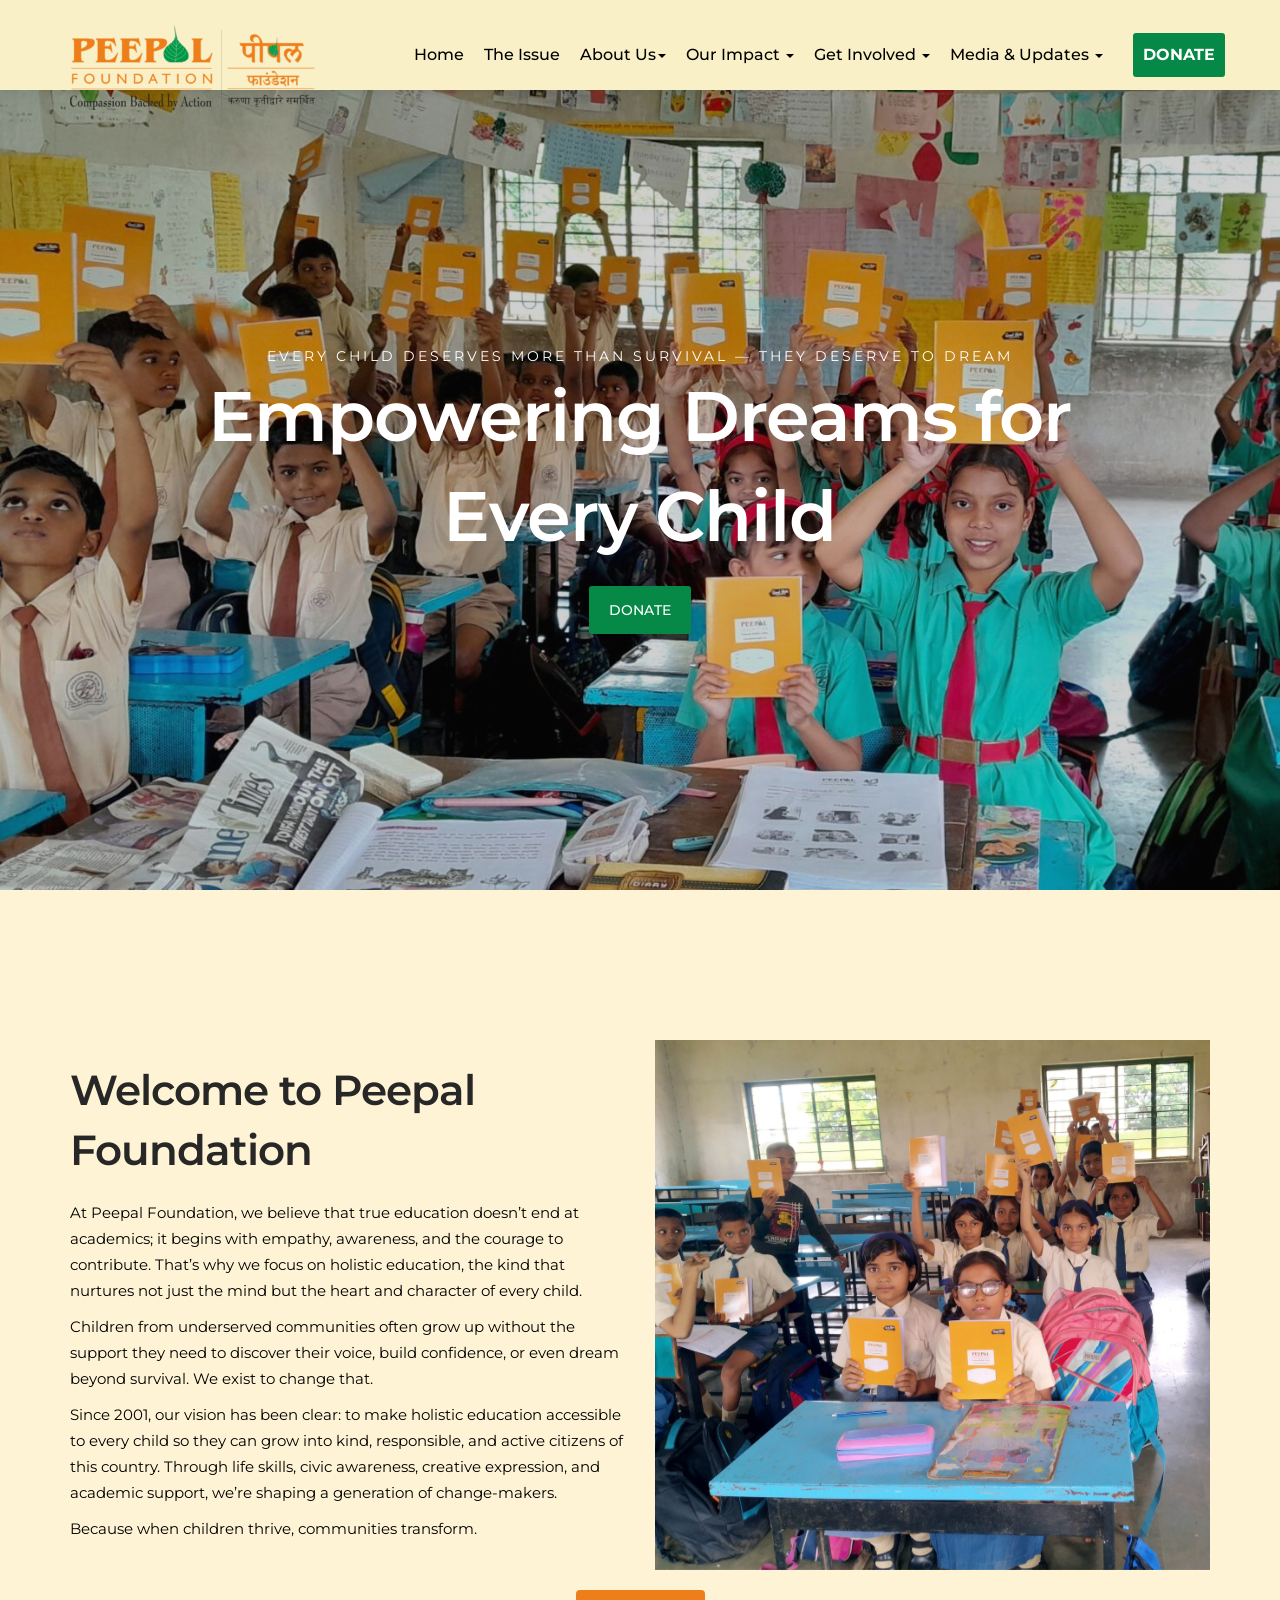
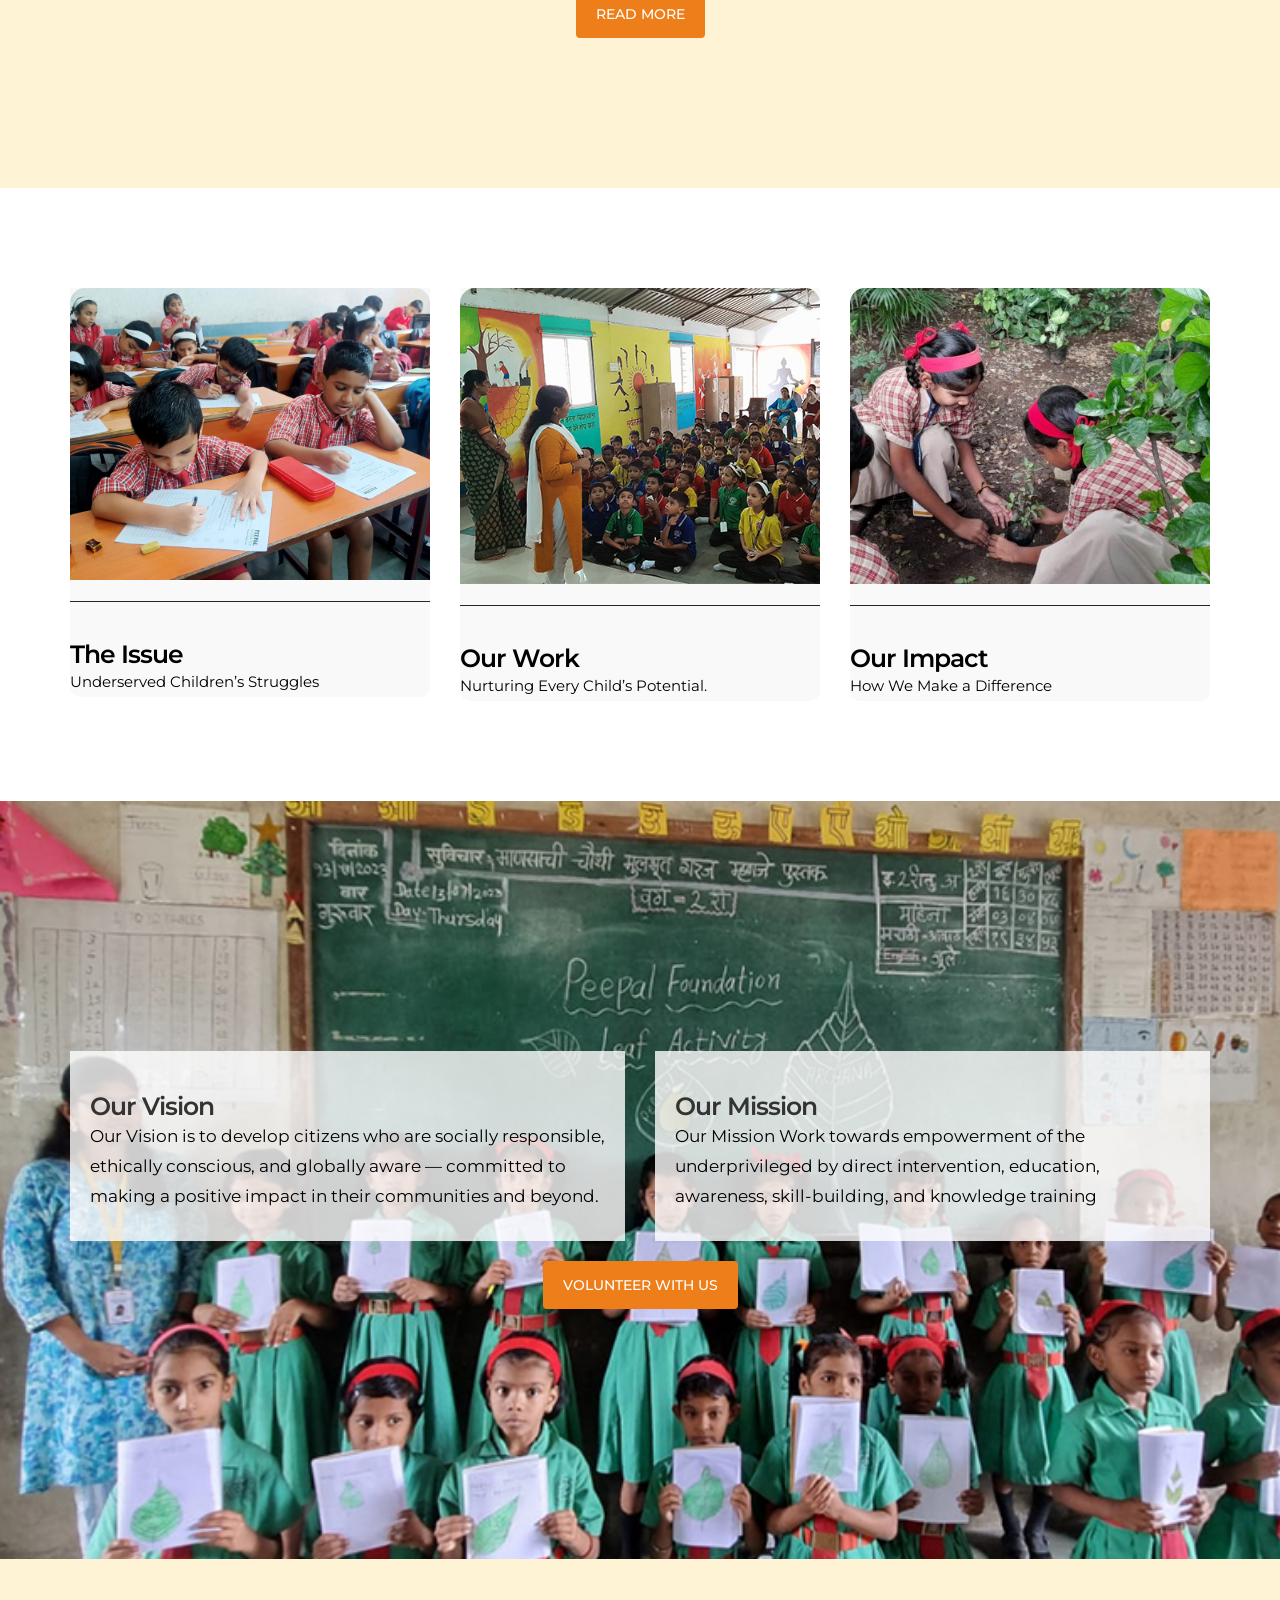
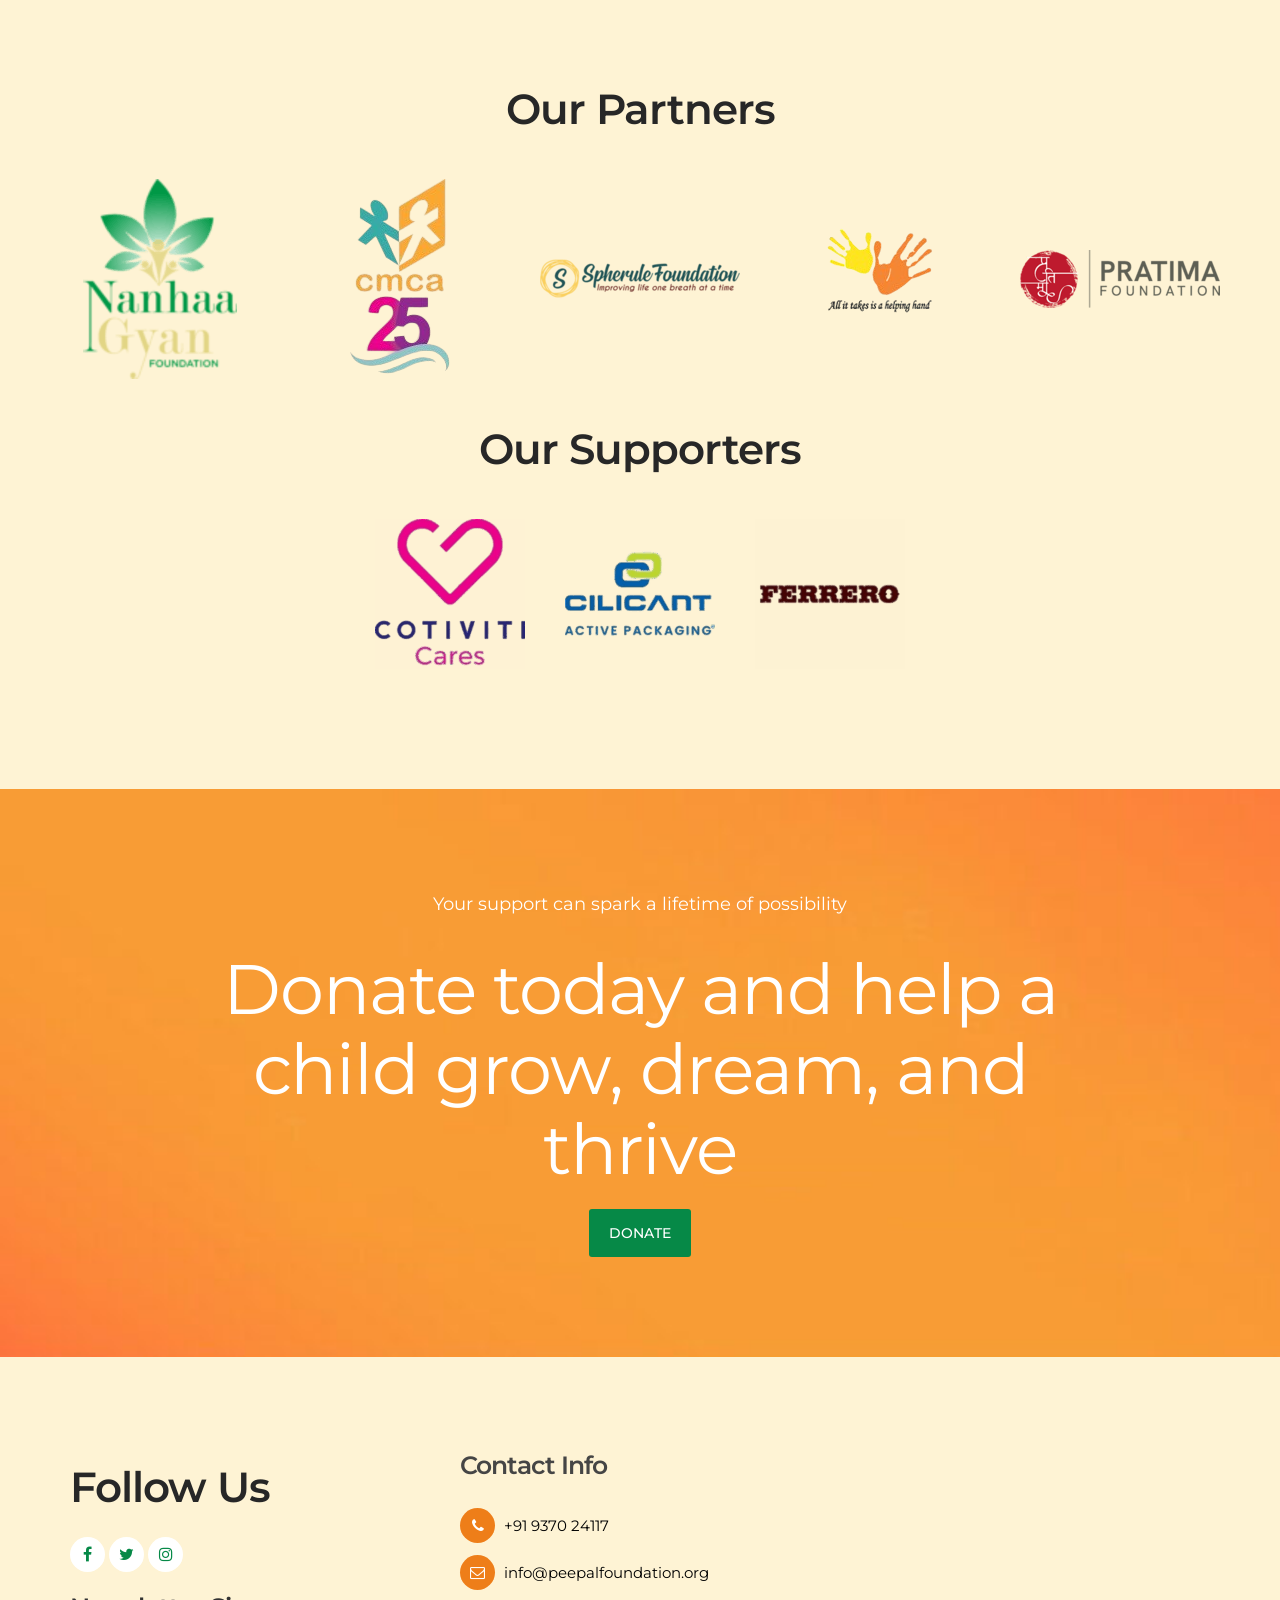
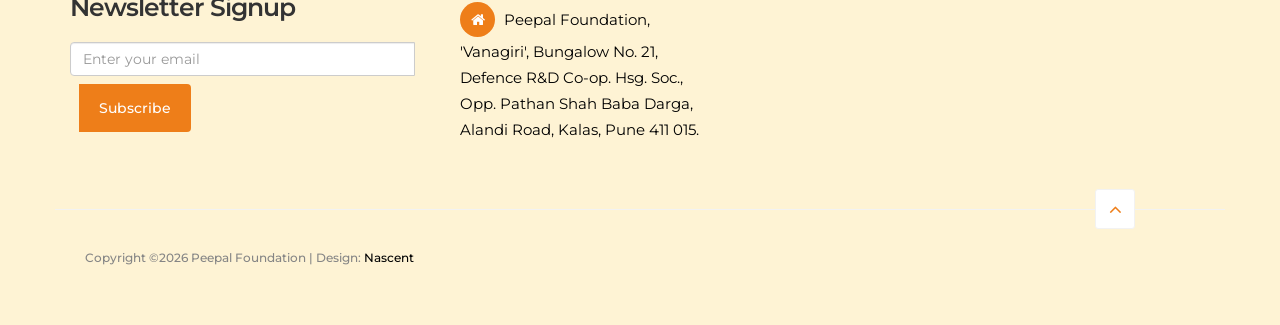
==== index.html @ a849addf "Indeix, News-Details, Focus, Journey, leadership, partners, team, work and issue work pages generate" ====
<!DOCTYPE html>
<html lang="en">
<head>

     <title>Peepal Foundation</title>
<!--

Template 2098 Health

http://www.tooplate.com/view/2098-health

-->
     <meta charset="UTF-8">
     <meta http-equiv="X-UA-Compatible" content="IE=Edge">
     <meta name="description" content="">
     <meta name="keywords" content="">
     <meta name="author" content="Nascent">
     <meta name="viewport" content="width=device-width, initial-scale=1, maximum-scale=1">

     <link rel="stylesheet" href="css/bootstrap.min.css">
     <link rel="stylesheet" href="css/font-awesome.min.css">
     <link rel="stylesheet" href="css/animate.css">
     <link rel="stylesheet" href="css/owl.carousel.css">
     <link rel="stylesheet" href="css/owl.theme.default.min.css">

     <!-- MAIN CSS -->
     <link rel="stylesheet" href="css/peepal-style.css">

     <link rel="icon" type="image/x-icon" href="images/icon-01-1.png">


</head>
<body id="top" data-spy="scroll" data-target=".navbar-collapse" data-offset="50">

     <!-- PRE LOADER -->
     <section class="preloader">
          <div class="spinner">

               <span class="spinner-rotate"></span>
               
          </div>
     </section>


     <!-- MENU -->
     <section class="navbar navbar-default navbar-static-top" role="navigation">
          <div class="container">

               <div class="navbar-header">
                    <button class="navbar-toggle" data-toggle="collapse" data-target=".navbar-collapse">
                         <span class="icon icon-bar"></span>
                         <span class="icon icon-bar"></span>
                         <span class="icon icon-bar"></span>
                    </button>

                    <!-- lOGO TEXT HERE -->
                    <a href="index.html" class="navbar-brand"><img src="images/Peepal-Eng_Mar-Logo-scaled-245x85.png" class="img-responsive" alt="Peepal Foundation"></a>
               </div>

               <!-- MENU LINKS -->
               <div class="collapse navbar-collapse">
                    <ul class="nav navbar-nav navbar-right">
                         <li><a href="index.html" class="smoothScroll">Home</a></li>
                         <li><a href="the-issue.html" class="smoothScroll">The Issue</a></li>
                         <li class="dropdown">
                              <a href="#" class="dropdown-toggle" data-toggle="dropdown" role="hover" aria-haspopup="true" aria-expanded="false">About Us<span class="caret"></span></a>
                              <ul class="dropdown-menu">
                                   <li><a href="our-journey.html">Our Journey</a></li>
                                   <li role="separator" class="divider"></li>
                                   <li><a href="our-focus.html">Our Focus</a></li>
                                   <li role="separator" class="divider"></li>
                                   <li><a href="our-partners.html">Our Partner</a></li>
                                   <li role="separator" class="divider"></li>
                                   <li><a href="our-leadership.html">Our Leadership</a></li>
                                   <li role="separator" class="divider"></li>
                                   <li><a href="our-team.html">Our Team</a></li>
                                   <li role="separator" class="divider"></li>
                                   <li class="dropdown-submenu">
                                        <a href="#">Our Policies</a>
                                        <ul class="dropdown-menu">
                                             <li><a href="Downloads/PF-CHILD-PROTECTION-POLICY.pdf" target="_blank">Child Protection</a></li>
                                             <li role="separator" class="divider"></li>
                                             <li><a href="Downloads/PF-Sexual-harrasment-policy.pdf" target="_blank">Sextual Harassment</a></li>
                                        </ul>
                                   </li>
                              </ul>
                         </li>
                         <li class="dropdown">
                              <a href="#" class="dropdown-toggle" data-toggle="dropdown" role="button" aria-haspopup="true" aria-expanded="false">Our Impact <span class="caret"></span></a>
                              <ul class="dropdown-menu">
                                   <li><a href="our-stories.html">Our Stories</a></li>
                                   <li role="separator" class="divider"></li>
                                   <li><a href="our-work.html">Our Work</a></li>
                              </ul>
                         </li>
                         <li class="dropdown">
                              <a href="#" class="dropdown-toggle" data-toggle="dropdown" role="button" aria-haspopup="true" aria-expanded="false">Get Involved <span class="caret"></span></a>
                              <ul class="dropdown-menu">
                                   <li><a href="#">Donate</a></li>
                                   <li role="separator" class="divider"></li>
                                   <li><a href="#">Volunteer With Us</a></li>
                              </ul>
                         </li>
                         <li class="dropdown">
                              <a href="#" class="dropdown-toggle" data-toggle="dropdown" role="button" aria-haspopup="true" aria-expanded="false">Media & Updates <span class="caret"></span></a>
                              <ul class="dropdown-menu">
                                   <li><a href="#">Annual Report</a></li>
                                   <li role="separator" class="divider"></li>
                                   <li><a href="#">Newsletter</a></li>
                                   <li role="separator" class="divider"></li>
                                   <li><a href="#">Paper Cuttings</a></li>
                              </ul>
                         </li>
                         <li class="appointment-btn"><a href="#">DONATE</a></li>
                    </ul>
               </div>

          </div>
     </section>


     <!-- HOME -->
     <section id="home" class="slider" data-stellar-background-ratio="0.5">
          <div class="container">
               <div class="row">

                         <div class="owl-carousel owl-theme">
                              <div class="item item-first">
                                   <div class="caption">
                                        <div class="col-md-offset-1 col-md-10">                                                            
                                             <h3>Every child deserves more than survival — they deserve to dream</h3>
                                             <h1>Empowering Dreams for Every Child</h1>                              
                                             <a href="#team" class="section-btn btn btn-default smoothScroll">DONATE</a>
                                        </div>
                                   </div>
                              </div>

                              <!-- <div class="item item-second">
                                   <div class="caption">
                                        <div class="col-md-offset-1 col-md-10">
                                             <h3>Aenean luctus lobortis tellus</h3>
                                             <h1>New Lifestyle</h1>
                                             <a href="#about" class="section-btn btn btn-default btn-gray smoothScroll">DONATE</a>
                                        </div>
                                   </div>
                              </div>

                              <div class="item item-third">
                                   <div class="caption">
                                        <div class="col-md-offset-1 col-md-10">
                                             <h3>Pellentesque nec libero nisi</h3>
                                             <h1>Your Health Benefits</h1>
                                             <a href="#news" class="section-btn btn btn-default btn-blue smoothScroll">Read Stories</a>
                                        </div>
                                   </div>
                              </div> -->
                         </div>

               </div>
          </div>
     </section>


     <!-- ABOUT -->
     <section id="about">
          <div class="container">
               <div class="row">
                    <div class="col-md-6 col-sm-6">
                         <div class="about-info">
                              <h2 class="wow fadeInUp" data-wow-delay="0.6s">Welcome to Peepal Foundation</h2>
                              <div class="wow fadeInUp" data-wow-delay="0.8s">
                                   <p>At Peepal Foundation, we believe that true education doesn’t end at academics; it begins with empathy, awareness, and the courage to contribute. That’s why we focus on holistic education, the kind that nurtures not just the mind but the heart and character of every child.</p>
                                   <p>Children from underserved communities often grow up without the support they need to discover their voice, build confidence, or even dream beyond survival. We exist to change that.</p>
                                   <p>Since 2001, our vision has been clear: to make holistic education accessible to every child so they can grow into kind, responsible, and active citizens of this country. Through life skills, civic awareness, creative expression, and academic support, we’re shaping a generation of change-makers.</p>
                                   <p>Because when children thrive, communities transform.</p>
                              </div>
                              
                         </div>
                    </div>
                    <div class="col-md-6 col-sm-6">
                         <div class="wow fadeInUp" data-wow-delay="1s">
                              <img src="images/home-about-peepal-foundation.jpg" class="img-responsive" alt="">                                   
                         </div>
                    </div>                    
               </div>
               <div class="row" style="margin-top: 20px;">
                    <div class="col-md-12 col-sm-12 wow fadeInUp" data-wow-delay="1.2s">
                         <center><a href="#team" class="btn btn-warning smoothScroll">READ MORE</a></center>
                    </div>
               </div>
          </div>
     </section>


     <section id="strategy" data-stellar-background-ratio="1">
          <div class="container">
               <div class="row">

                    <div class="col-md-4 col-sm-4">
                         <div class="strategy-thumb wow fadeInUp" data-wow-delay="0.2s">
                              <img src="images/strategy-image1.jpg" class="img-responsive" alt="">
                              <div class="strategy-info">
                                   <h3>The Issue</h3>
                                   <p>Underserved Children’s Struggles</p>
                              </div>
                         </div>
                    </div>
                    <div class="col-md-4 col-sm-4">
                         <div class="strategy-thumb wow fadeInUp" data-wow-delay="0.4s">
                              <img src="images/strategy-image2.jpg" class="img-responsive" alt="">
                              <div class="strategy-info">
                                   <h3>Our Work</h3>
                                   <p>Nurturing Every Child’s Potential.</p>
                              </div>
                         </div>
                    </div>
                    <div class="col-md-4 col-sm-4">
                         <div class="strategy-thumb wow fadeInUp" data-wow-delay="0.6s">
                              <img src="images/strategy-image3.jpg" class="img-responsive" alt="">
                              <div class="strategy-info">
                                   <h3>Our Impact</h3>
                                   <p>How We Make a Difference</p>
                              </div>
                              </div>
                    </div>
               </div>
          </div>
     </section>

     <section id="vision">
          <div class="container">
               <div class="row">
                    <div class="col-md-6 col-sm-6">
                         <div class="vision-info wow fadeInUp" data-wow-delay="0.2s">
                              <h3>Our Vision</h3>
                              <p>Our Vision is to develop citizens who are socially responsible, ethically conscious, and globally aware — committed to making a positive impact in their communities and beyond.</p>
                         </div>
                    </div>
                    <div class="col-md-6 col-sm-6"> 
<div class="vision-info wow fadeInUp" data-wow-delay="0.2s">
                              <h3>Our Mission</h3>
                              <p>Our Mission Work towards empowerment of the underprivileged by direct intervention, education, awareness, skill-building, and knowledge training</p>
                         </div>
                    </div>
               </div>
               <div class="row" style="margin-top: 20px;">
                    <div class="col-md-12 col-sm-12 wow fadeInUp" data-wow-delay="1.2s">
                         <center><a href="#team" class="btn btn-warning smoothScroll">VOLUNTEER WITH US</a></center>
                    </div>
               </div>
          </div>
     </section>


     <section id="partner">
          <div class="container">
               <center><h2 class="wow fadeInUp" data-wow-delay="0.2s">Our Partners</h2></center>
                                  
                    <div class="row">
                         <div class="partner-info">
                         <img src="images/partner/01_Nanhagyan-Foundation-2.png" class="img-responsive" alt="">
                         <img src="images/partner/02_CMCA-removebg-preview-1.png" class="img-responsive" alt="">
                         <img src="images/partner/03_Spherule-Foundation-1.png" class="img-responsive" alt="">
                         <img src="images/partner/04_Dr._Anjali_Morris_Foundation-removebg-preview-1.png" class="img-responsive" alt="">    
                         <img src="images/partner/05_Pratima-Foundation-2.png" class="img-responsive" alt="">    
                         </div>
                    </div>
                    <center> <h2 class="wow fadeInUp" data-wow-delay="0.2s">Our Supporters</h2></h2></center>
                    <div class="row">
                         <div class="partner-info">
                         <img src="images/supporter/8cf21d88-74ba-4789-96ed-d6de599c7d9a_removalai_preview-150x150.png" class="img-responsive" alt="">
                         <img src="images/supporter/26da1ec6-cbab-4dba-9e02-1f4559dbd733_removalai_preview-150x150.png" class="img-responsive" alt="">
                         <img src="images/supporter/132671f1-fcc9-4948-8b4f-b00dd2eeade1_removalai_preview-150x150.png" class="img-responsive" alt="">
                    </div>
               </div>
          </div>
     </section>

     <section id="donate">
          <div class="container" style="display: flex;justify-content: center;align-items: center;">
               
               <div style="width: 80%;"><center><p>
Your support can spark a lifetime of possibility</p>
               <h2 class="wow fadeInUp" data-wow-delay="0.2s">Donate today and help a child grow, dream, and thrive</h2>
                               <a href="#team" class="section-btn btn btn-default smoothScroll">DONATE</a>   
                    </center>
          </div>
          </div>
          </section>
     

     <!-- FOOTER -->
     <footer data-stellar-background-ratio="5">
          <div class="container">
               <div class="row">

                    <div class="col-md-4 col-sm-4"> 
                         <div class="footer-thumb">
                              <div class="opening-hours">
                                   <h2 class="wow fadeInUp" data-wow-delay="0.4s">Follow Us</h2>
                              </div> 

                              <ul class="social-icon">
                                   <li><a href="https://www.facebook.com/PeepalFoundationpune" class="fa fa-facebook" attr="facebook icon"></a></li>
                                   <li><a href="https://www.instagram.com/_peepalfoundation_official/" class="fa fa-twitter"></a></li>
                                   <li><a href="https://www.youtube.com/@peepalfoundation/featured" class="fa fa-instagram"></a></li>
                              </ul>
                              <div class="opening-hours">
                                   <h3 class="wow fadeInUp" data-wow-delay="0.4s">Newsletter Signup</h3>
                                   <div class="row">
                                        <div class="col-md-12">
                                             <form id="newsletterForm" action="#" method="get" class="wow fadeInUp" data-wow-delay="0.8s">
                                                  <div class="input-group">
                                                       <input type="email" class="form-control" placeholder="Enter your email" aria-label="Email Address" aria-describedby="subscribe-button">
                                                       <span class="input-group-btn">
                                                            <button class="btn btn-warning" type="button" id="subscribe-button">Subscribe</button>
                                                       </span>
                                                  </div>
                                             </form>                                             
                                        </div>
                                   </div>
                              </div> 
                         </div>
                    </div>


                    <div class="col-md-4 col-sm-4">
                         <div class="footer-thumb"> 
                              <h4 class="wow fadeInUp" data-wow-delay="0.4s">Contact Info</h4>
                              
                              <div class="contact-info">
                                   <p><i class="fa fa-phone"></i> <a hre="tel:+91937024117">+91 9370 24117</a></p>
                                   <p><i class="fa fa-envelope-o"></i> <a href="mailto:info@peepalfoundation.org">info@peepalfoundation.org</a></p>
                                   
                              <p style="color:#000000;"><i class="fa fa-home"></i> Peepal Foundation,<br/>
'Vanagiri', Bungalow No. 21,<br/>
Defence R&D Co-op. Hsg. Soc.,<br/>
Opp. Pathan Shah Baba Darga,<br/>
Alandi Road, Kalas, Pune 411 015.</p>
                              </div>
                         </div>
                    </div>

                    <div class="col-md-4 col-sm-4"> 
                         <iframe src="https://www.google.com/maps/embed?pb=!1m18!1m12!1m3!1d3781.8095839204148!2d73.87503267604535!3d18.582621482523063!2m3!1f0!2f0!3f0!3m2!1i1024!2i768!4f13.1!3m3!1m2!1s0x3bc2bf51898a632d%3A0xffb5db7c22df99db!2sPeepal%20Foundation!5e0!3m2!1sen!2sin!4v1781786557194!5m2!1sen!2sin" width="100%" height="250" style="border:0;" allowfullscreen="" loading="lazy" referrerpolicy="no-referrer-when-downgrade"></iframe>
                    </div>

                    <div class="col-md-12 col-sm-12 border-top">
                         <div class="col-md-4 col-sm-6">
                              <div class="copyright-text"> 
                                   <p>Copyright &copy;<script>document.write(new Date().getFullYear());</script> Peepal Foundation 
                                   
                                   | Design: <a href="https://www.nascent.co.in" target="_parent">Nascent</a></p>
                              </div>
                         </div>
                         <div class="col-md-6 col-sm-6">
                              <!-- <div class="footer-link"> 
                                   <a href="#">Laboratory Tests</a>
                                   <a href="#">Departments</a>
                                   <a href="#">Insurance Policy</a>
                                   <a href="#">Careers</a>
                              </div> -->
                         </div>
                         <div class="col-md-2 col-sm-2 text-align-center">
                              <div class="angle-up-btn"> 
                                  <a href="#top" class="smoothScroll wow fadeInUp" data-wow-delay="1.2s"><i class="fa fa-angle-up"></i></a>
                              </div>
                         </div>   
                    </div>
                    
               </div>
          </div>
     </footer>

     <!-- SCRIPTS -->
     <script src="js/jquery.js"></script>
     <script src="js/bootstrap.min.js"></script>
     <!-- <script src="js/jquery.sticky.js"></script> -->
     <script src="js/jquery.stellar.min.js"></script>
     <script src="js/wow.min.js"></script>
     <script src="js/smoothscroll.js"></script>
     <script src="js/owl.carousel.min.js"></script>
     <script src="js/custom.js"></script>

     <!--Menu Related Scripts-->
     <!-- <script src="https://ajax.googleapis.com/ajax/libs/jquery/1.12.4/jquery.min.js"></script>
          <script>
    // Enable click-to-open for submenu on mobile
    $('.dropdown-submenu a').on("click", function(e) {
        var submenu = $(this).next('.dropdown-menu');
        if (submenu.is(':visible')) {
            submenu.hide();
        } else {
            submenu.show();
        }
        e.stopPropagation();
        e.preventDefault();
    });
</script> -->

</body>
</html>
---- css/peepal-style.css ----
/*

Template 2098 Health

http://www.tooplate.com/view/2098-health

*/

  /* @import url('https://fonts.googleapis.com/css?family=Poppins:400,500,600'); */
  @import url('https://fonts.googleapis.com/css?family=Montserrat:400,,500,600');

  body {
    background: #fef3d4;
    font-family: 'Montserrat',sans-serif;
    overflow-x: hidden;
    font-weight: 400;
  }


  /*---------------------------------------
     TYPOGRAPHY              
  -----------------------------------------*/

  h1,h2,h3,h4,h5,h6 {
    font-weight: 600;
    line-height: inherit;
  }

  h1,h2,h3,h4 {
    letter-spacing: -1px;
  }

  h5 {
    font-weight: 500;
  }

  h1 {
    color: #252525;
    font-size: 5em;
  }

  h2 {
    color: #272727;
    font-size: 3em;
    padding-bottom: 10px;
  }

  h3 {
    font-size: 1.8em;
    line-height: 1.2em;
    margin-bottom: 0;
  }

  h4 {
    color: #454545;
    font-size: 1.8em;
    padding-bottom: 2px;
  }

  h6 {
    letter-spacing: 0;
    font-weight: normal;
  }

  p {
    color: #000000;
    font-size: 15px;
    font-weight: normal;
    line-height: 26px;
  }


  /*---------------------------------------
     GENERAL               
  -----------------------------------------*/

  html{
    -webkit-font-smoothing: antialiased;
  }

  a {
    color: #252525;
    -webkit-transition: 0.5s;
    transition: 0.5s;
    text-decoration: none !important;
  }

  a:hover, a:active, a:focus {
    color: #068947;
    outline: none;
  }

  ::-webkit-scrollbar{
    width: 8px;
    height: 8px;
  }

  ::-webkit-scrollbar-thumb {
    cursor: pointer;
    background: #000000;
  }

  .section-title {
    padding-bottom: 20px;
  }

  .section-title h2 {
    margin-top: 0;
  }

  .section-btn {
    background: #068947;
    border: 0;
    border-radius: 3px;
    color: #ffffff;
    font-size: inherit;
    font-weight: 500;
    padding: 14px 20px;
    transition: transform 0.1s ease-in;
    transform: translateX(0);
  }

  .section-btn:hover {
    transform: translateY(-5px);
  }

   .btn-warning {
    background: #ee7e19;
    border: 0;
    color: #ffffff;
    font-weight: 500;
    padding: 14px 20px;
    transition: transform 0.1s ease-in;
    transform: translateX(0);
  }

  .btn-warning:hover {
    transform: translateY(+5px);
  }

  .text-align-right {
    text-align: right;
  }

  .text-align-center {
    text-align: center;
  }

  .border-top {
    border-top: 1px solid #f2f2f2;
    margin-top: 4em;
    padding-top: 2.5em;
  }

  .btn-gray {
    background: #ee7e19;
  }

  .btn-blue {
    background: #4267b2;
  }

  .news-thumb {
    background: #ffffff;
    border-radius: 10px;
  }
  .news-thumb img {
    border-radius: 10px 10px 0 0;
  }

  .news-info {
    padding: 30px;
    text-align: left;
  }
  .news-info span {
    display: block;
    letter-spacing: 0.5px;
  }
  .news-info h3 {
    margin-top: 10px;
    margin-bottom: 10px;
  }

  .author {
    border-top: 1px solid #f0f0f0;
    padding-top: 1.5em;
    margin-top: 2em;
  }
  .author img,
  .author .author-info {
    display: inline-block;
    vertical-align: top;
  }
  .author-info h5 {
    margin-bottom: 0;
  }
  .author img {
    border-radius: 100%;
    width: 50px;
    height: 50px;
    margin-right: 10px;
  }


  #about, #strategy, #vision, #partner,#donate, #team, #news, #joinus
  #news-detail {
    position: relative;
    padding-top: 100px;
    padding-bottom: 100px;
  }

  #news, #service {
    text-align: center;
  }

  #google-map {
    line-height: 0;
    margin: 0;
    padding: 0;
  }


  /*---------------------------------------
       PRE LOADER              
  -----------------------------------------*/

  .preloader {
    position: fixed;
    top: 0;
    left: 0;
    width: 100%;
    height: 100%;
    z-index: 99999;
    display: flex;
    flex-flow: row nowrap;
    justify-content: center;
    align-items: center;
    background: none repeat scroll 0 0 #ffffff;
  }

  .spinner {
    border: 1px solid transparent;
    border-radius: 3px;
    position: relative;
  }

  .spinner:before {
    content: '';
    box-sizing: border-box;
    position: absolute;
    top: 50%;
    left: 50%;
    width: 45px;
    height: 45px;
    margin-top: -10px;
    margin-left: -10px;
    border-radius: 50%;
    border: 1px solid #575757;
    border-top-color: #ffffff;
    animation: spinner .9s linear infinite;
  }

  @-webkit-@keyframes spinner {
    to {transform: rotate(360deg);}
  }

  @keyframes spinner {
    to {transform: rotate(360deg);}
  }



  /*---------------------------------------
      MENU              
  -----------------------------------------*/

  header {
    background: #ffffff;
    border-bottom: 1px solid #f2f2f2;
    display: flex;
    height: 45px;
  }

  header .col-md-8 {
    padding-right: 0;
  }

  header p,
  header span {
    font-size: 12px;
    line-height: 24px;
    padding-top: 12px;
  }

  header a,
  header span {
    color: #747474;
  }

  header span {
    font-weight: 500;
    display: inline-block;
    padding: 11px 15px;
  }

  header span.date-icon {
    border-left: 1px solid #f2f2f2;
    border-right: 1px solid #f2f2f2;
    padding-right: 19px;
    padding-left: 19px;
  }

  header span i {
    color: #068947;
    margin-right: 5px;
  }



  /*---------------------------------------
      MENU              
  -----------------------------------------*/

  .navbar-default {
    background: #f9f0c8;
    box-shadow: 0 2px 8px rgba(0,0,0,.075);
    border: none;
    margin-bottom: 0;
    padding: 10px;
  }

  .navbar-default .navbar-brand {
    color: #ee7e19;
    font-weight: 500;
  }

  .navbar-default .navbar-brand .fa {
    color: #068947;
  }
  .navbar-default .navbar-nav{
    margin-top: 20px;
  }
  .navbar-default .navbar-nav li.appointment-btn {
    margin: 3px 0 0 20px;
  }

  .navbar-default .navbar-nav li.appointment-btn a {
    background: #068947;
    border-radius: 3px;
    color: #ffffff;
    font-weight: bold;
    padding-top: 12px;
    padding-bottom: 12px;
  }

  .navbar-default .navbar-nav li.appointment-btn a:hover {
    background: #FFFFFF;
    color: #068947 !important;
    border: 1px solid #068947;
  }

  .navbar-default .navbar-nav li a {
    color: #000000;
    font-size: 16px;
    font-weight: 500;
    padding-right: 10px;
    padding-left: 10px;
    -webkit-transition: all ease-in-out 0.4s;
    transition: all ease-in-out 0.4s;
  }

  .navbar-default .navbar-nav > li a:hover {
    color: #df700f !important;
  }
/* 
  .navbar-default .navbar-nav > li > a:hover,
  .navbar-default .navbar-nav > li > a:focus {
    color: #000000;
    background-color: transparent;
  } */

  .navbar-default .navbar-nav > .active > a,
  .navbar-default .navbar-nav > .active > a:hover,
  .navbar-default .navbar-nav > .active > a:focus {
    color: #ee7e19;
    background-color: transparent;
  }

  .navbar-default .navbar-toggle {
    border: none;
    padding-top: 10px;
  }

  .navbar-default .navbar-toggle .icon-bar {
    background: #ee7e19;
    border-color: transparent;
  }

  .navbar-default .navbar-toggle:hover,
  .navbar-default .navbar-toggle:focus { 
    background-color: transparent;
  }

    .navbar-default .dropdown-menu {
    border: none;
    background: #ee7e19;
    padding-top: 10px;
  }
  .navbar-default .dropdown-menu >   li a:hover {
    color: #FFFFFF !important;    background: #ee7e19;
  }

/* Position the submenu */
        .dropdown-submenu {
            position: relative;
        }
        .dropdown-submenu > .dropdown-menu {
            top: 0;
            left: 100%;
            margin-top: -1px;
        }
        /* Optional: caret for submenu */
        .dropdown-submenu > a:after {
            content: " ";
            float: right;
            border-left: 5px solid transparent;
            border-right: 5px solid transparent;
            border-top: 5px solid #ccc;
            margin-top: 5px;
            transform: rotate(-90deg);
        }
        .dropdown-submenu:hover > a:after {
            border-top-color: #555;
        }
  /*---------------------------------------
      HOME              
  -----------------------------------------*/

  #home h1 {
    color: #ffffff;
    padding-bottom: 10px;
    margin-top: 0;
  }

  #home h3 {
    color: #ffffff;
    font-size: 14px;
    font-weight: normal;
    line-height: inherit;
    letter-spacing: 3px;
    text-transform: uppercase;
    margin: 0;
  }

  .slider .container {
    width: 100%;
  }

  .slider .owl-dots {
      position: absolute;
      top: 775px;
      width: 100%;
      justify-content: center;
  }

  .owl-theme .owl-dots .owl-dot span {
    width: 8px;
    height: 8px;
    margin: 5px 7px;
    border: 2px solid #d9d9d9;
    background: transparent;
    display: block;
    -webkit-backface-visibility: visible;
    transition: opacity 200ms ease;
    border-radius: 30px;
  }

  .owl-theme .owl-dots .owl-dot.active span, .owl-theme .owl-dots .owl-dot:hover span {
    background-color: #ffffff;
    border-color: transparent;
  }

  .slider .caption {
    display: flex;
    justify-content: center;
    flex-direction: column;
    text-align: center;
    background-color: rgba(20,20,20,0.2);
    height: 100%;
    color: #fff;
    cursor: e-resize;
  }

  .slider .item {
    background-position: inherit;
    background-repeat: no-repeat;
    background-attachment: local;
    background-size: cover;
    height: 800px;
  }

  .slider .item-first {
    background-image: url(../images/slider/slider1.jpg);
  }

  .slider .item-second {
    background-image: url(../images/slider2.jpg);
  }

  .slider .item-third {
    background-image: url(../images/slider3.jpg);
  }


  /*---------------------------------------
      ABOUT              
  -----------------------------------------*/

  #about {
    padding-top: 150px;
    padding-bottom: 150px;
  }
#about p{
  color: #000000;
}
  .profile img,
  .profile figcaption {
    display: inline-block;
    vertical-align: top;
    margin-top: 1em;
  }
  .profile img {
    border-radius: 100%;
    width: 65px;
    height: 65px;
    margin-right: 1em;
  }
  .profile figcaption h3 {
    margin-top: 0;
  }

  #about h6 {
    color: #858585;
    margin: 0;
  }

 /*---------------------------------------
      STRATEGY BLOCK              
  -----------------------------------------*/
#strategy {
    background: #FFFFFF;
  }
   .strategy-thumb {
    background-color: #f9f9f9;
    border-radius: 0 0 10px 10px;
    position: relative;
    overflow: hidden;
    cursor: pointer;

  }
   .strategy-thumb img{
    border-radius: 15px 15px 0 0;
   }
    .strategy-info {
    border-top: 1px solid #252525;
    padding-top: 1.2em;
    margin-top: 1.5em;
    
    color: #000000; 
  }
    .strategy-info p {
    margin-bottom: 2px;
    
    color: #000000; 
  }
  /*---------------------------------------
      VISION BLOCK              
  -----------------------------------------*/
  #vision {
    background-image: url('../images/vision-mission-bg.jpg');
    background-repeat: no-repeat;
  background-size: cover;
    padding-top: 250px;
    padding-bottom: 250px;
  }
  .vision-info {
    background-color: rgba(255, 255, 255, 0.8);
    position: relative;
    overflow: hidden;
    padding: 20px;
    
  }
  .vision-info p{
    color: #000000;
    font-size: 17px;
    line-height: 30px;
  }
  /*---------------------------------------
      JOIN US BLOCK              
  -----------------------------------------*/
  #joinus {
    position: relative;
    background-image: url('../images/vision-mission-bg.jpg');
    background-repeat: no-repeat;
    background-size: cover;
    padding-top: 200px;
    padding-bottom: 200px;
    display: flex;
    justify-content: center;
    align-items: center;
     overflow: hidden;
  }
  #joinus::before {
    content: "";
    position: absolute;
    top: 0;
    left: 0;
    width: 100%;
    height: 100%;
    background-color: rgba(0, 0, 0, 0.4); /* Black with 50% opacity */
    z-index: 1;
  }
  .joinus-info {
    position: relative;
    overflow: hidden;
    padding: 20px;
    color: #FFFFFF;
    z-index: 2;
    
  }
  .joinus-info h2{ color: #FFFFFF};
  .joinus-info p{
    font-size: 17px;
    line-height: 30px;
  }
 /*---------------------------------------
      PARTNER MEMBERS              
  -----------------------------------------*/
  .partner-info{
    display: flex;
    justify-content: center; /* Centers horizontally */
    align-items: center; /* Centers vertically */    
  }
  .partner-info img{  
    padding: 20px;
  }
  /*---------------------------------------
      OUR APPROACH MEMBERS              
  -----------------------------------------*/
  .ourapproach-info{   
    color: #000000;
  }
  .ourapproach-info h2{
    font-size: 4em;
  }
  .ourapproach-info h3{
    font-size: 2em;
  }
  .ourapproach-thumb {
    background-color: #f9f9f9;
    border: #000000 solid 2px;
    border-radius: 10px;
    position: relative;
    overflow: hidden;
    text-align: center;    
    padding: 50px;
    margin-top:10px;
    margin-bottom: 10px;
  }
  .ourapproach-thumb p{
    color: #000000;
    font-size: 1em;
  }
  /*---------------------------------------
      OUR FOCUS MEMBERS              
  -----------------------------------------*/
  .ourfocus-thumb {
    background-color: #f9f9f9;
    border: #068947 solid 2px;
    border-radius: 10px;
    position: relative;
    overflow: hidden;
    text-align: center;    
    padding: 50px;
    margin-top:10px;
    margin-bottom: 10px;
  }
  .ourfocus-thumb p{
    color: #000000;
    font-size: 1em;
  }
   /*---------------------------------------
      DONATE               
  -----------------------------------------*/
  #donate {
    background-image:url('../images/DONATE-1-768x297.jpg'); 
    background-repeat: no-repeat;
  background-size: cover;
  
  }
  #donate p{color: #FFFFFF  ;
    font-size: 18px;
    line-height: 30px;
  }
  #donate h2{color: #FFFFFF  ;
    font-size: 5em;
    font-weight: normal;
    line-height: 80px;
    padding: 10px;
  }
/*---------------------------------------
      STORIES
  -----------------------------------------*/
  #stories {
  position: relative;
    padding-top: 50px;
    padding-bottom: 50px;
  }
  .panel{
    font-size: 1em;
    color: #000000;
  }
  .panel-success .panel-heading{
    font-size: 1em;
background-color: #068947;
font-weight: bold;
  }
   .panel-success .panel-body{    
background-color: transparent;
padding: 10px;

  }
  .panel-success .panel-body p{
    color: #000000;
  }    
  .panel-success .panel-heading a:active,
  .panel-success .panel-heading a:hover,
  .panel-success .panel-heading a:focus
  {
font-weight: bold;
color: #FFFFFF;
  }
  /*---------------------------------------
      TEAM MEMBERS              
  -----------------------------------------*/

  .team-thumb {
    background-color: #f9f9f9;
    border-radius: 0 0 10px 10px;
    position: relative;
    overflow: hidden;
    cursor: pointer;
  }

  .team-info {
    padding: 20px 30px 0 30px;
  }

  .team-contact-info {
    border-top: 1px solid #e9e9e9;
    padding-top: 1.2em;
    margin-top: 1.5em;
  }

  .team-contact-info .fa {
    margin-right: 5px;
    display: inline-block;
  }

  .team-contact-info p {
    margin-bottom: 2px;
  }

  .team-contact-info a {
    color: #000000;
  }

  .team-thumb .social-icon li {
    font-weight: 500;
  }

  .team-thumb .social-icon li a {
    background: #ffffff;
    border-radius: 100%;
    font-size: 20px;
    width: 50px;
    height: 50px;
    line-height: 50px;
    margin: 0 2px 0 2px;
  }

  .team-thumb .social-icon {
    opacity: 0;
    transform: translateY(100%);
    transition: 0.5s 0.2s;
    text-align: center;
    position: relative;
    top: 0;
  }

  .team-thumb:hover .social-icon {
    opacity: 1;
    transition-delay: 0.3s;
    transform: translateY(0px);
    top: -22em;
  }



  /*---------------------------------------
     SERVICE              
  -----------------------------------------*/

  #service {
    background: #068947;
  }

  #service h2,
  #service h4 {
    color: #ffffff;
  }

  #service p {
    color: #d9d9d9;
  }

  #service .service-thumb {
    padding: 0 22px;
  }

  #service .fa {
    font-size: 50px;
    margin-bottom: 10px;
    background: #ffffff;
    color: #068947;
    width: 120px;
    height: 120px;
    line-height: 120px;
    border-radius: 100%;
  }


  /*---------------------------------------
      NEWS             
  -----------------------------------------*/

  #news, #news-detail {
    background: #f9f9f9;
  }

  #news-detail blockquote {
    margin: 30px 0;
  }

  .news-detail-thumb .news-image img {
    border-radius: 10px;
  }

  .news-detail-thumb h3 {
    margin-bottom: 8px;
  }

  .news-image {
    margin-bottom: 30px;
    position: relative;
  }

  .news-image img {
    width: 100%;
  }

  .news-detail-thumb ul {
    margin: 32px 12px 22px 0px;
  }

  .news-detail-thumb ul li {
    list-style: circle;
    font-weight: normal;
    padding: 6px 12px 6px 0px;
  }

  .news-sidebar {
    margin-top: 16px;
  }

  .news-social-share {
    text-align: center;
    padding-top: 22px;
  }

  .news-social-share .btn {
    border-radius: 100px;
    border: none;
    font-size: 10px;
    font-weight: 600;
    margin: 2px 6px;
    padding: 8px 14px;
  }

  .news-social-share .btn-primary {
    background: #3b5998;
  }

  .news-social-share .btn-success {
    background: #1da1f2;
  }

  .news-social-share .btn-danger {
    background: #dd4b39;
  }

  .news-social-share a .fa {
    padding-right: 4px;
  }

  .recent-post {
    padding-top: 2px;
    padding-bottom: 18px;
  }

  .recent-post .media img {
    border-radius: 100%;
    width: 80px;
    height: 80px;
    margin-right: 5px;
  }

  .recent-post .media-heading {
    font-size: 16px;
    font-weight: 500;
    line-height: inherit;
    margin-top: 5px;
  }

  .news-categories {
    margin-top: 8px;
  }

  .news-categories li a {
    color: #2b2b2b;
  }

  .news-ads {
    background: #ffffff;
    border-right: 4px solid #2b2b2b;
    padding: 42px;
    text-align: center;
    margin: 26px 0 26px 0;
  }

  .news-ads.sidebar-ads {
    border-left: 4px solid #2b2b2b;
    border-right: 0px;
  }

  .news-ads h4 {
    font-size: 18px;
  }

  .news-tags h4 {
    padding-bottom: 6px;
  }

  .news-categories li,
  .news-tags li {
    list-style: none;
    display: inline-block;
    margin: 4px;
  }

  .news-tags li a {
    background: #ee7e19;
    border-radius: 50px;
    color: #ffffff;
    display: inline-block;
    font-size: 12px;
    font-weight: 500;
    text-decoration: none;
    float: left;
    min-width: 30px;
    padding: 6px 12px;
    -webkit-transition: all ease-in-out 0.4s;
    transition: all ease-in-out 0.4s;
  }

  .news-tags li a:hover {
    background: #4267b2;
  }



  /*---------------------------------------
      APPOINTMENT             
  -----------------------------------------*/

  #appointment {
    padding-top: 100px;
  }

  #appointment label {
    color: #ee7e19;
    font-weight: 500;
  }

  #appointment .form-control {
    background: #f9f9f9;
    border: none;
    border-radius: 3px;
    box-shadow: none;
    font-size: 14px;
    font-weight: normal;
    margin-bottom: 15px;
    transition: all ease-in-out 0.4s;
  }

  #appointment input,
  #appointment select {
    height: 45px;
  }

  #appointment button#cf-submit {
    background: #068947;
    color: #ffffff;
    font-weight: 600;
    height: 55px;
  }

  #appointment button#cf-submit:hover {
    background: #ee7e19;
    color: #ffffff;
  }


  /*---------------------------------------
     FOOTER              
  -----------------------------------------*/

  footer {
    padding-top: 80px;
    padding-bottom: 40px;
  }

  footer h4 {
    padding-bottom: 5px;
  }

  footer a {
    color: #000000;
  }

  footer a:hover {
    color: #4267b2;
  }

  .contact-info {
    padding-top: 10px;
  }

  .contact-info .fa {
    background: #ee7e19;
    border-radius: 100%;
    color: #ffffff;
    font-size: 15px;
    width: 35px;
    height: 35px;
    line-height: 35px;
    text-align: center;
    margin-right: 5px;
    margin-bottom: 2px;
  }
  .input-group{
    line-height: 60px;
    padding-top: 20px;
  }
  .latest-stories {
    margin-bottom: 20px;
  }

  .stories-image,
  .stories-info {
    display: inline-block;
    vertical-align: top;
  }

  .stories-image img {
    border-radius: 100%;
    width: 65px;
    height: 65px;
  }

  .stories-info {
    margin-left: 15px;
  }

  .stories-info h5 {
    margin-bottom: 2px;
  }

  .stories-info span {
    color: #858585;
    font-size: 12px;
  }

  .opening-hours p {
    line-height: 18px;
  }

  .opening-hours span {
    font-weight: 500;
    display: inline-block;
    padding-left: 10px;
  }

  .copyright-text p,
  .footer-link a {
    color: #858585;
    font-size: 12px;
    font-weight: 500;
  }

  .footer-link a {
    font-size: 12px;
    display: inline-block;
    padding: 0 10px;
    margin-top: 4px;
  }

  .angle-up-btn {
    position: relative;
    bottom: 4em;
    display: block;
  }

  .angle-up-btn a {
    background: #ffffff;
    border: 1px solid #f2f2f2;
    border-radius: 3px;
    font-size: 20px;
    color: #ee7e19;
    display: inline-block;
    text-align: center;
    width: 40px;
    height: 40px;
    line-height: 38px;
    transition: transform 0.1s ease-in;
    transform: translateX(0);
  }

  .angle-up-btn a:hover {
    background: #ee7e19;
    color: #ffffff;
    transform: translateY(-5px);
  }


  /*---------------------------------------
     SOCIAL ICON              
  -----------------------------------------*/

  .social-icon {
    position: relative;
    padding: 0;
    margin: 0;
  }

  .social-icon li {
    display: inline-block;
    list-style: none;
  }

  .social-icon li a {
    border-radius: 100px;
    color: #068947;
    background: #FFFFFF;
    font-size: 16px;
    width: 35px;
    height: 35px;
    line-height: 35px;
    text-decoration: none;
    text-align: center;
    transition: all 0.4s ease-in-out;
    position: relative;
  }

  .social-icon li a:hover {
    background: #FFFFFF;
    color: #df700f;
  }


/*---------------------------------------
     CONTENT PAGE BANNER STYLES              
  -----------------------------------------*/
.content-slider .container {
    width: 100%;
}


.content-slider .caption {
    display: flex;
    justify-content: center;
    flex-direction: column;
    text-align: center;
    vertical-align: middle;
    background-color: rgba(20,20,20,0.6);
    height: 100%;
    color: #fff;
    cursor: e-resize;
}

.content-slider .item {
    height: 500px;
    background-repeat: no-repeat;
    background-size: cover;
}
.content-slider h1,p {
    color: #FFF;
}
.content-slider p {
  text-transform: uppercase;
}
  /*---------------------------------------
     RESPONSIVE STYLES              
  -----------------------------------------*/

  @media only screen and (max-width: 1200px) {
    h1 {
      font-size: 4em;
    }
    h2 {
      font-size: 2.5em;
    }
    h3 {
      font-size: 1.5em;
    }

    header {
      height: inherit;
    }
    header span.date-icon {
      border: 0;
      padding-right: 0;
      padding-left: 0;
    }
    header span.email-icon {
      padding-top: 0;
    }

    .navbar-default .navbar-nav li a {
      padding-right: 15px;
      padding-left: 15px;
    }
  }

  @media only screen and (max-width: 992px) {
    .slider .item {
      background-position: center;
    }

    header {
      padding-bottom: 10px;
    }
    header .text-align-right {
      text-align: left;
    }
    header span {
      padding-top: 0;
      padding-left: 0;
      padding-bottom: 0;
    }
  }

  @media only screen and (max-width: 767px) {
    .navbar-default .navbar-collapse, .navbar-default .navbar-form {
      border-color: transparent;
      background-color: #FFFFFF;
    }
    .navbar-default .navbar-nav li.appointment-btn {
      margin-left: 15px;
    }
    .navbar-default .navbar-nav li a {
      display: inline-block;
      padding-top: 8px;
      padding-bottom: 8px;
    }

    .news-sidebar {
      margin-top: 2em;
    }

    #appointment-form {
      padding-top: 4em;
      padding-bottom: 4em;
    }

    footer {
      padding-top: 60px;
      padding-bottom: 0;
    }
    .footer-thumb {
      padding-bottom: 10px;
    }

    .border-top {
      text-align: center;
    }

    .copyright-text {
      margin-top: 10px;
    }

    .angle-up-btn {
      bottom: 10em;
    }
  }

  @media only screen and (max-width: 639px) {
    h1 {
      font-size: 3em;
      line-height: 1.2em;
    }
    h2 {
      font-size: 2.1em;
    }
    h4 {
      font-size: 1.4em;
    }

    #home h3 {
      font-size: 11px;
      letter-spacing: 1px;
    }

  }
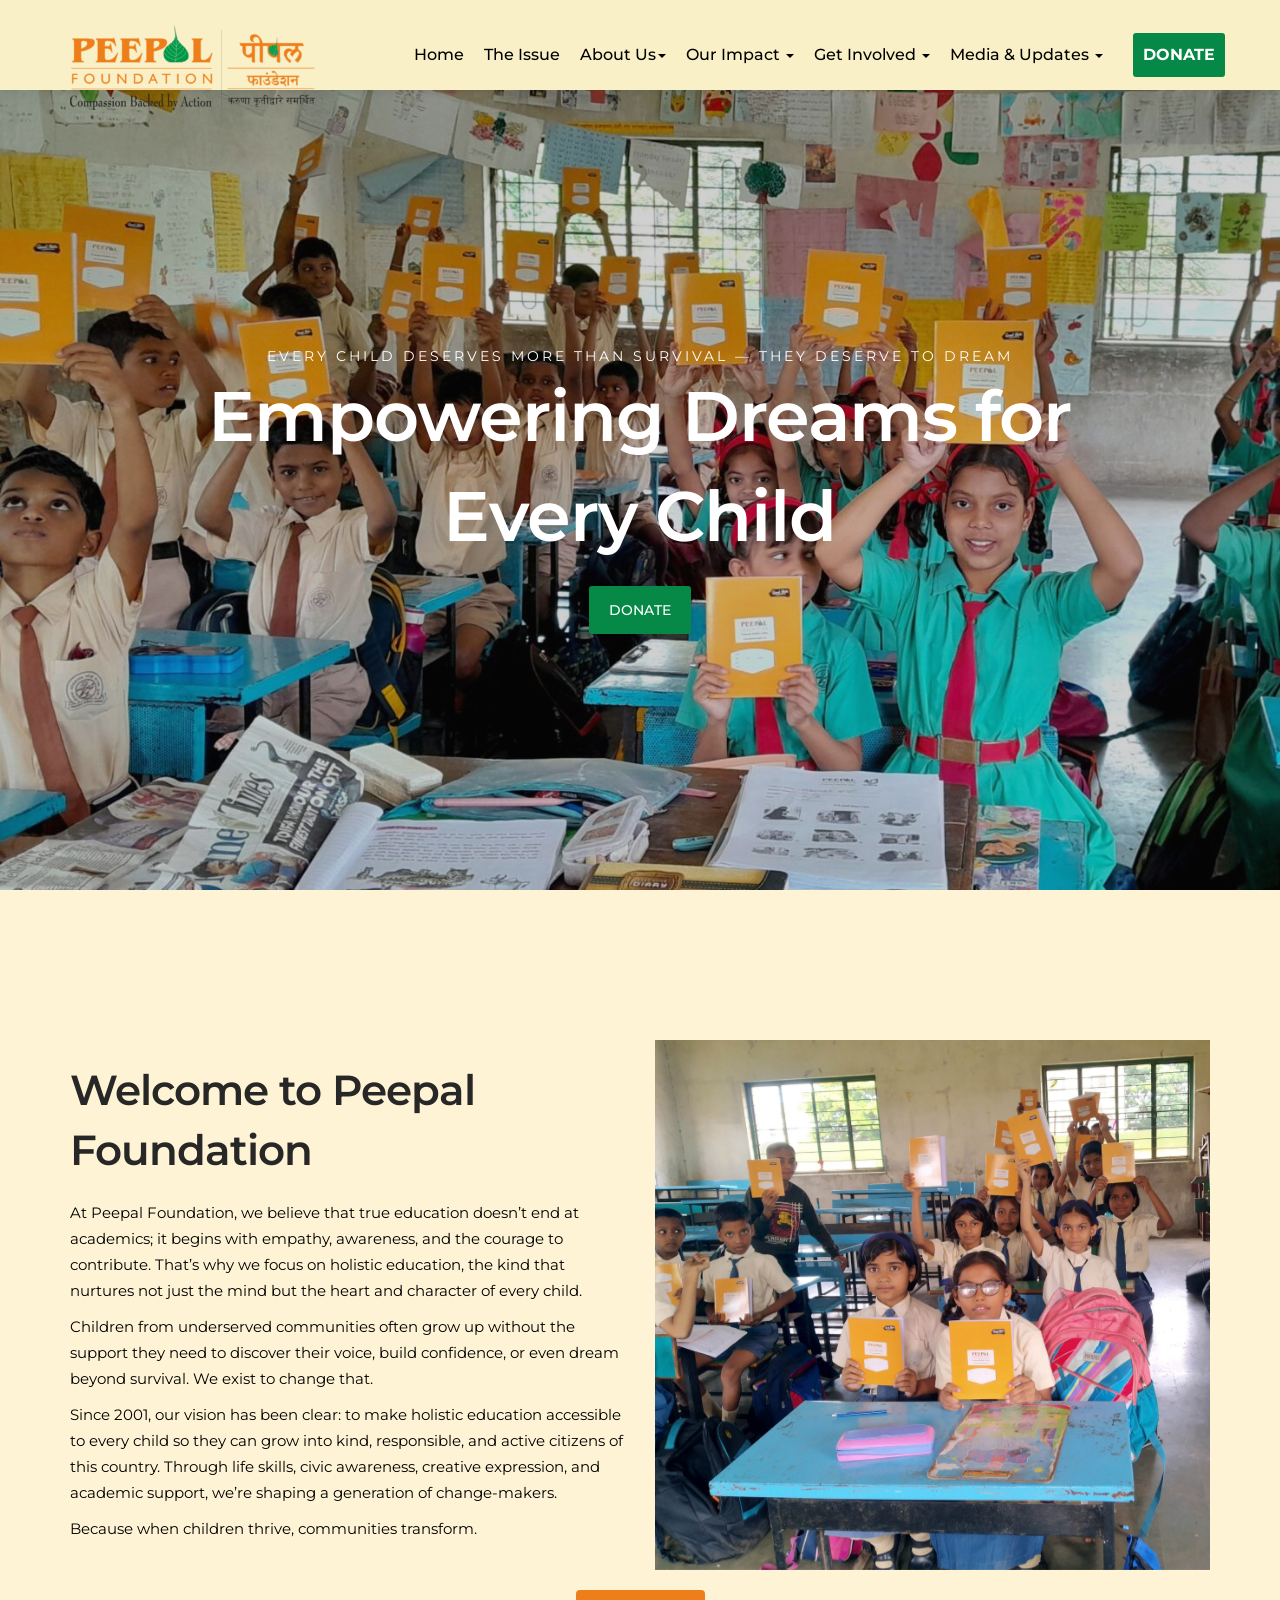
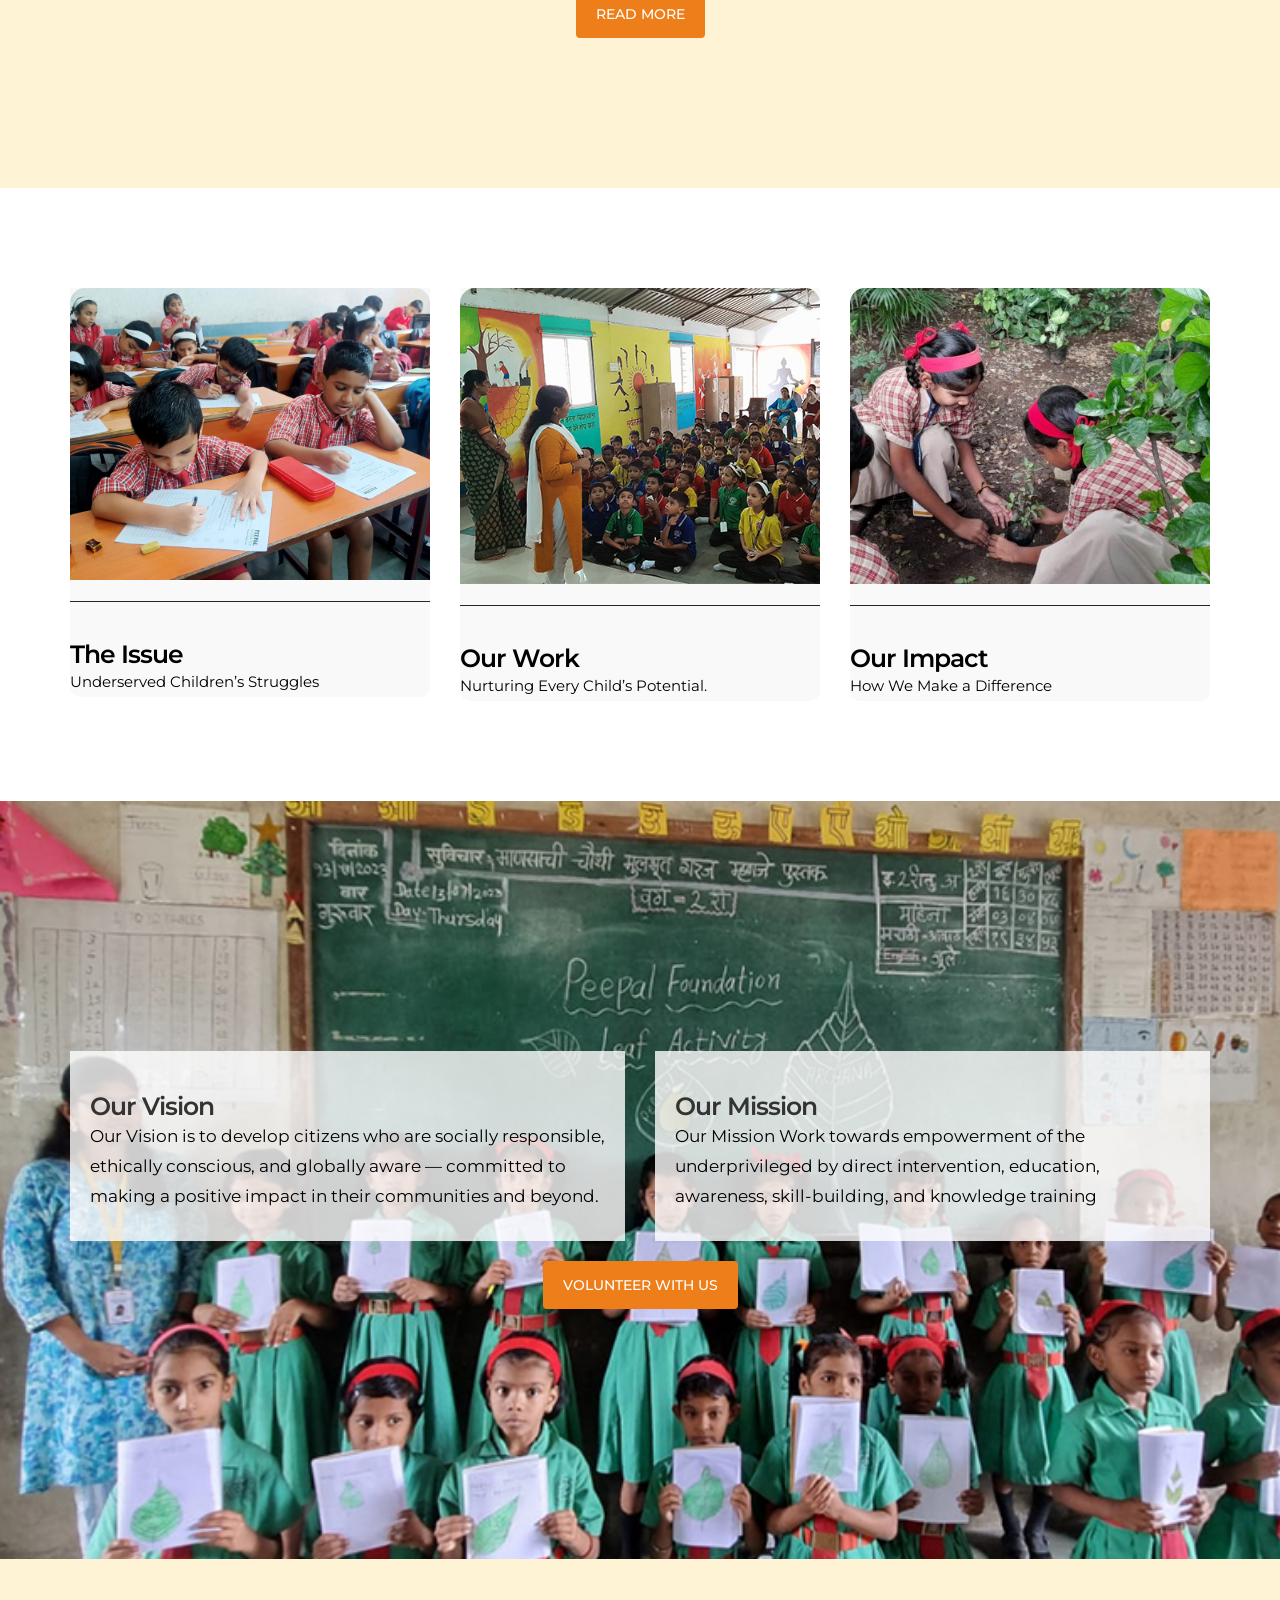
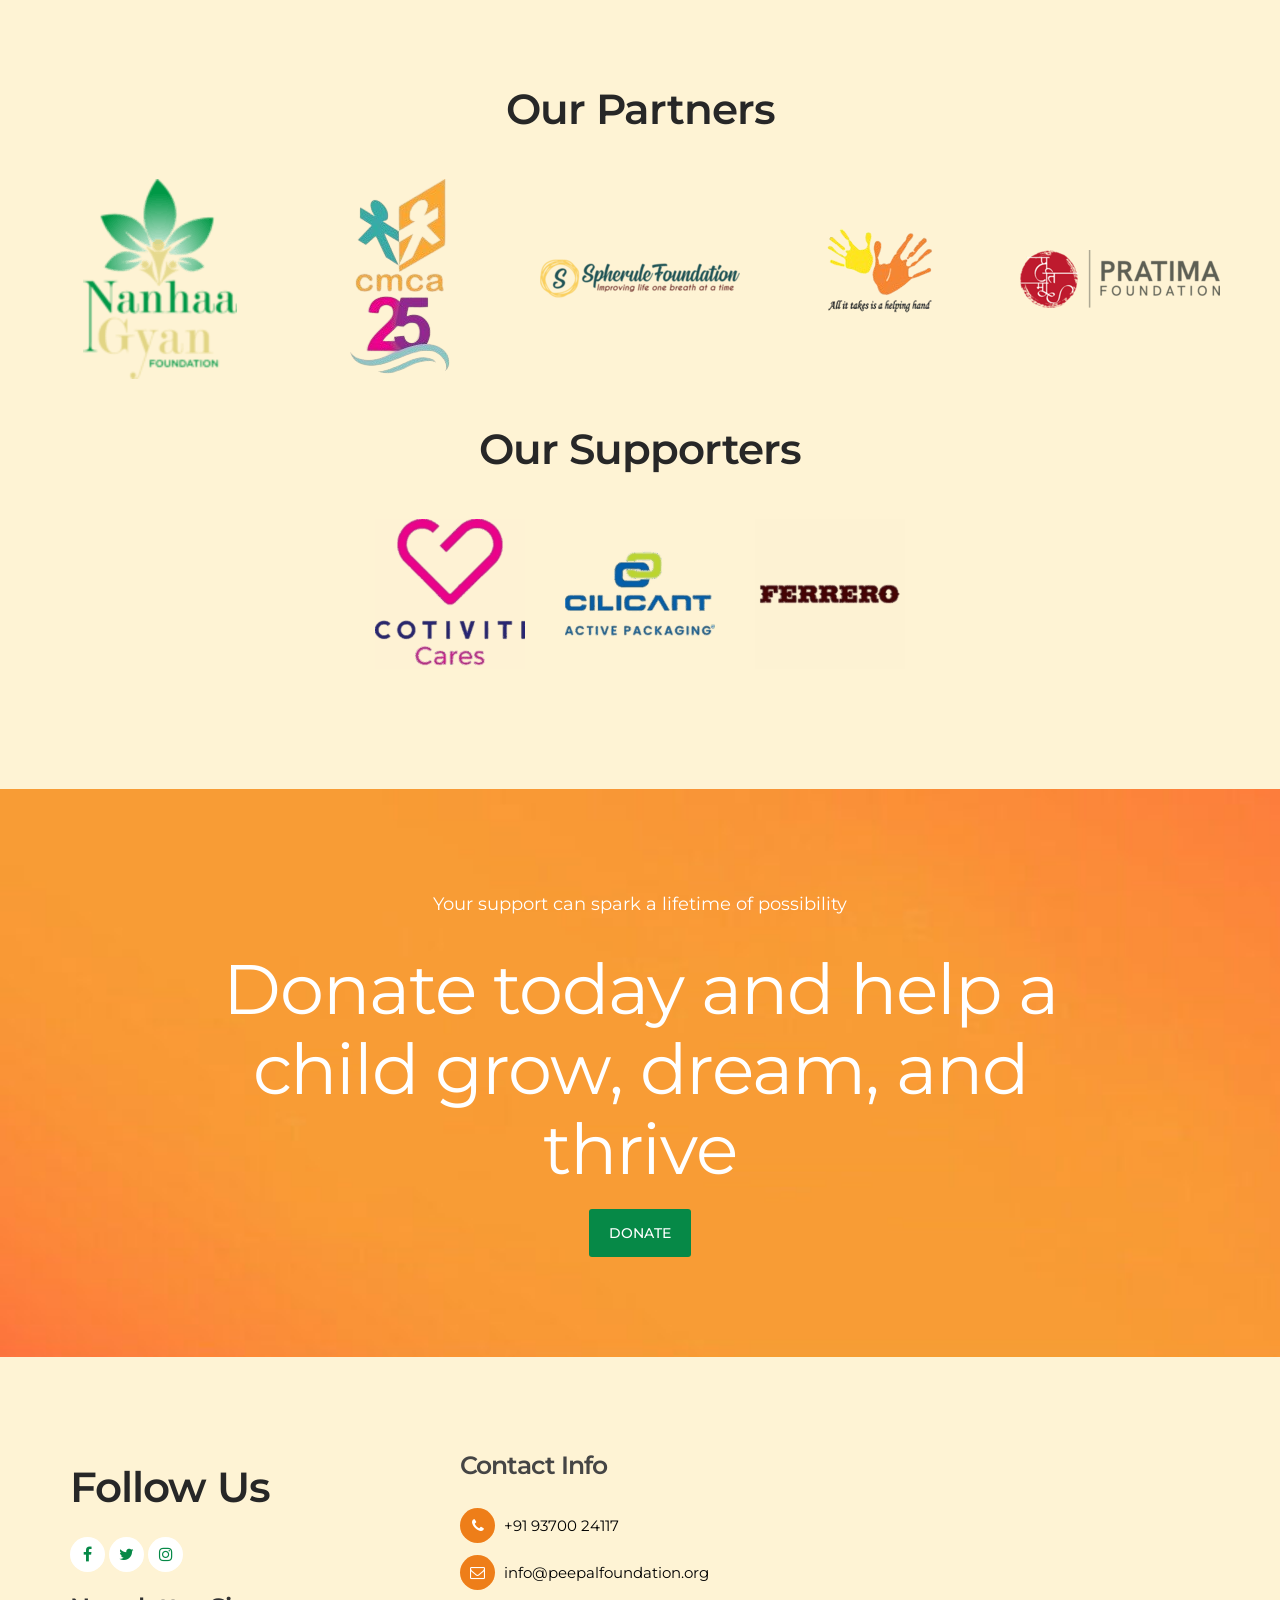
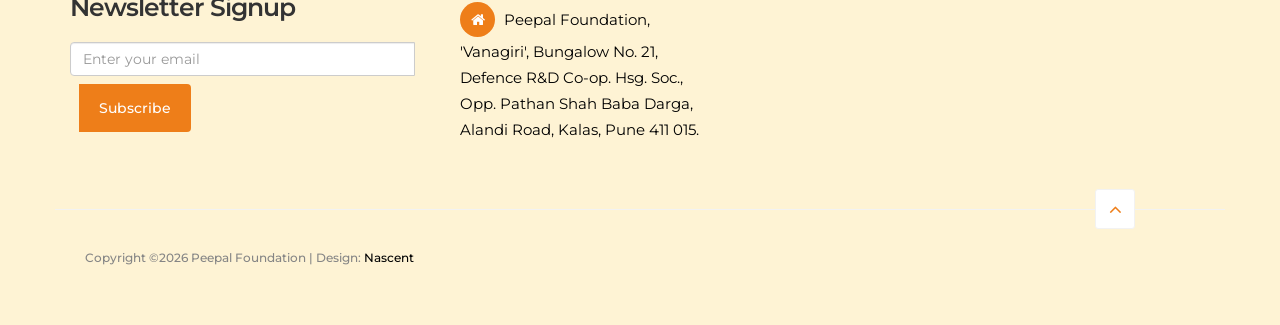
==== commit b3a9649a: "Wrong Phone number replaced with correct one 91 93700 24117" ====
--- a/index.html
+++ b/index.html
@@ -96,22 +96,22 @@
                          <li class="dropdown">
                               <a href="#" class="dropdown-toggle" data-toggle="dropdown" role="button" aria-haspopup="true" aria-expanded="false">Get Involved <span class="caret"></span></a>
                               <ul class="dropdown-menu">
-                                   <li><a href="#">Donate</a></li>
-                                   <li role="separator" class="divider"></li>
-                                   <li><a href="#">Volunteer With Us</a></li>
+                                   <li><a href="donate.html">Donate</a></li>
+                                   <li role="separator" class="divider"></li>
+                                   <li><a href="volunteer.html">Volunteer With Us</a></li>
                               </ul>
                          </li>
                          <li class="dropdown">
                               <a href="#" class="dropdown-toggle" data-toggle="dropdown" role="button" aria-haspopup="true" aria-expanded="false">Media & Updates <span class="caret"></span></a>
                               <ul class="dropdown-menu">
-                                   <li><a href="#">Annual Report</a></li>
-                                   <li role="separator" class="divider"></li>
-                                   <li><a href="#">Newsletter</a></li>
-                                   <li role="separator" class="divider"></li>
-                                   <li><a href="#">Paper Cuttings</a></li>
+                                   <li><a href="annual-reports.html">Annual Report</a></li>
+                                   <li role="separator" class="divider"></li>
+                                   <li><a href="newsletter.html">Newsletter</a></li>
+                                   <li role="separator" class="divider"></li>
+                                   <li><a href="papper-cuttings.html">Paper Cuttings</a></li>
                               </ul>
                          </li>
-                         <li class="appointment-btn"><a href="#">DONATE</a></li>
+                         <li class="appointment-btn"><a href="donate.html">DONATE</a></li>
                     </ul>
                </div>
 
@@ -130,7 +130,7 @@
                                         <div class="col-md-offset-1 col-md-10">                                                            
                                              <h3>Every child deserves more than survival — they deserve to dream</h3>
                                              <h1>Empowering Dreams for Every Child</h1>                              
-                                             <a href="#team" class="section-btn btn btn-default smoothScroll">DONATE</a>
+                                             <a href="donate.html" class="section-btn btn btn-default smoothScroll">DONATE</a>
                                         </div>
                                    </div>
                               </div>
@@ -185,7 +185,7 @@
                </div>
                <div class="row" style="margin-top: 20px;">
                     <div class="col-md-12 col-sm-12 wow fadeInUp" data-wow-delay="1.2s">
-                         <center><a href="#team" class="btn btn-warning smoothScroll">READ MORE</a></center>
+                         <center><a href="our-journey.html" class="btn btn-warning smoothScroll">READ MORE</a></center>
                     </div>
                </div>
           </div>
@@ -245,7 +245,7 @@
                </div>
                <div class="row" style="margin-top: 20px;">
                     <div class="col-md-12 col-sm-12 wow fadeInUp" data-wow-delay="1.2s">
-                         <center><a href="#team" class="btn btn-warning smoothScroll">VOLUNTEER WITH US</a></center>
+                         <center><a href="volunteer.html" class="btn btn-warning smoothScroll">VOLUNTEER WITH US</a></center>
                     </div>
                </div>
           </div>
@@ -282,7 +282,7 @@
                <div style="width: 80%;"><center><p>
 Your support can spark a lifetime of possibility</p>
                <h2 class="wow fadeInUp" data-wow-delay="0.2s">Donate today and help a child grow, dream, and thrive</h2>
-                               <a href="#team" class="section-btn btn btn-default smoothScroll">DONATE</a>   
+                               <a href="donate.html" class="section-btn btn btn-default smoothScroll">DONATE</a>   
                     </center>
           </div>
           </div>
@@ -329,7 +329,7 @@
                               <h4 class="wow fadeInUp" data-wow-delay="0.4s">Contact Info</h4>
                               
                               <div class="contact-info">
-                                   <p><i class="fa fa-phone"></i> <a hre="tel:+91937024117">+91 9370 24117</a></p>
+                                   <p><i class="fa fa-phone"></i> <a hre="tel:+91937024117">+91 93700 24117</a></p>
                                    <p><i class="fa fa-envelope-o"></i> <a href="mailto:info@peepalfoundation.org">info@peepalfoundation.org</a></p>
                                    
                               <p style="color:#000000;"><i class="fa fa-home"></i> Peepal Foundation,<br/>
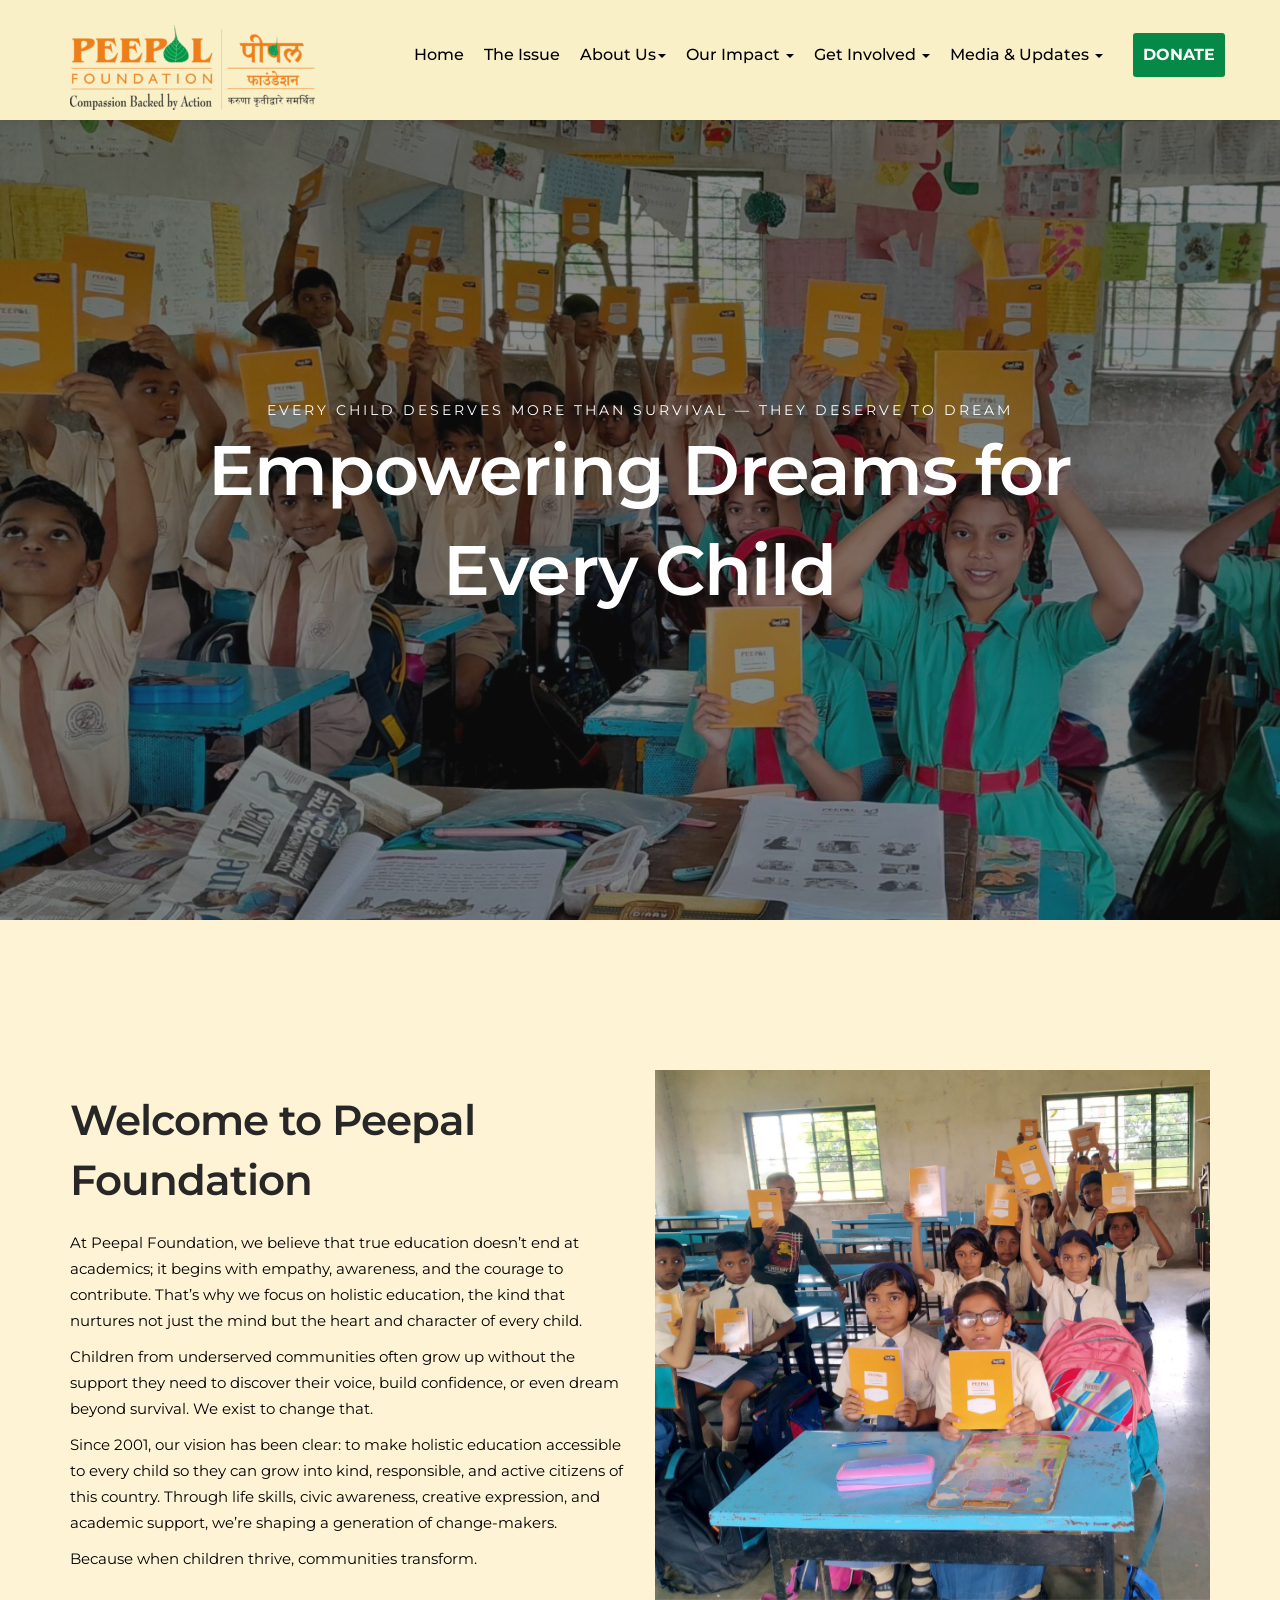
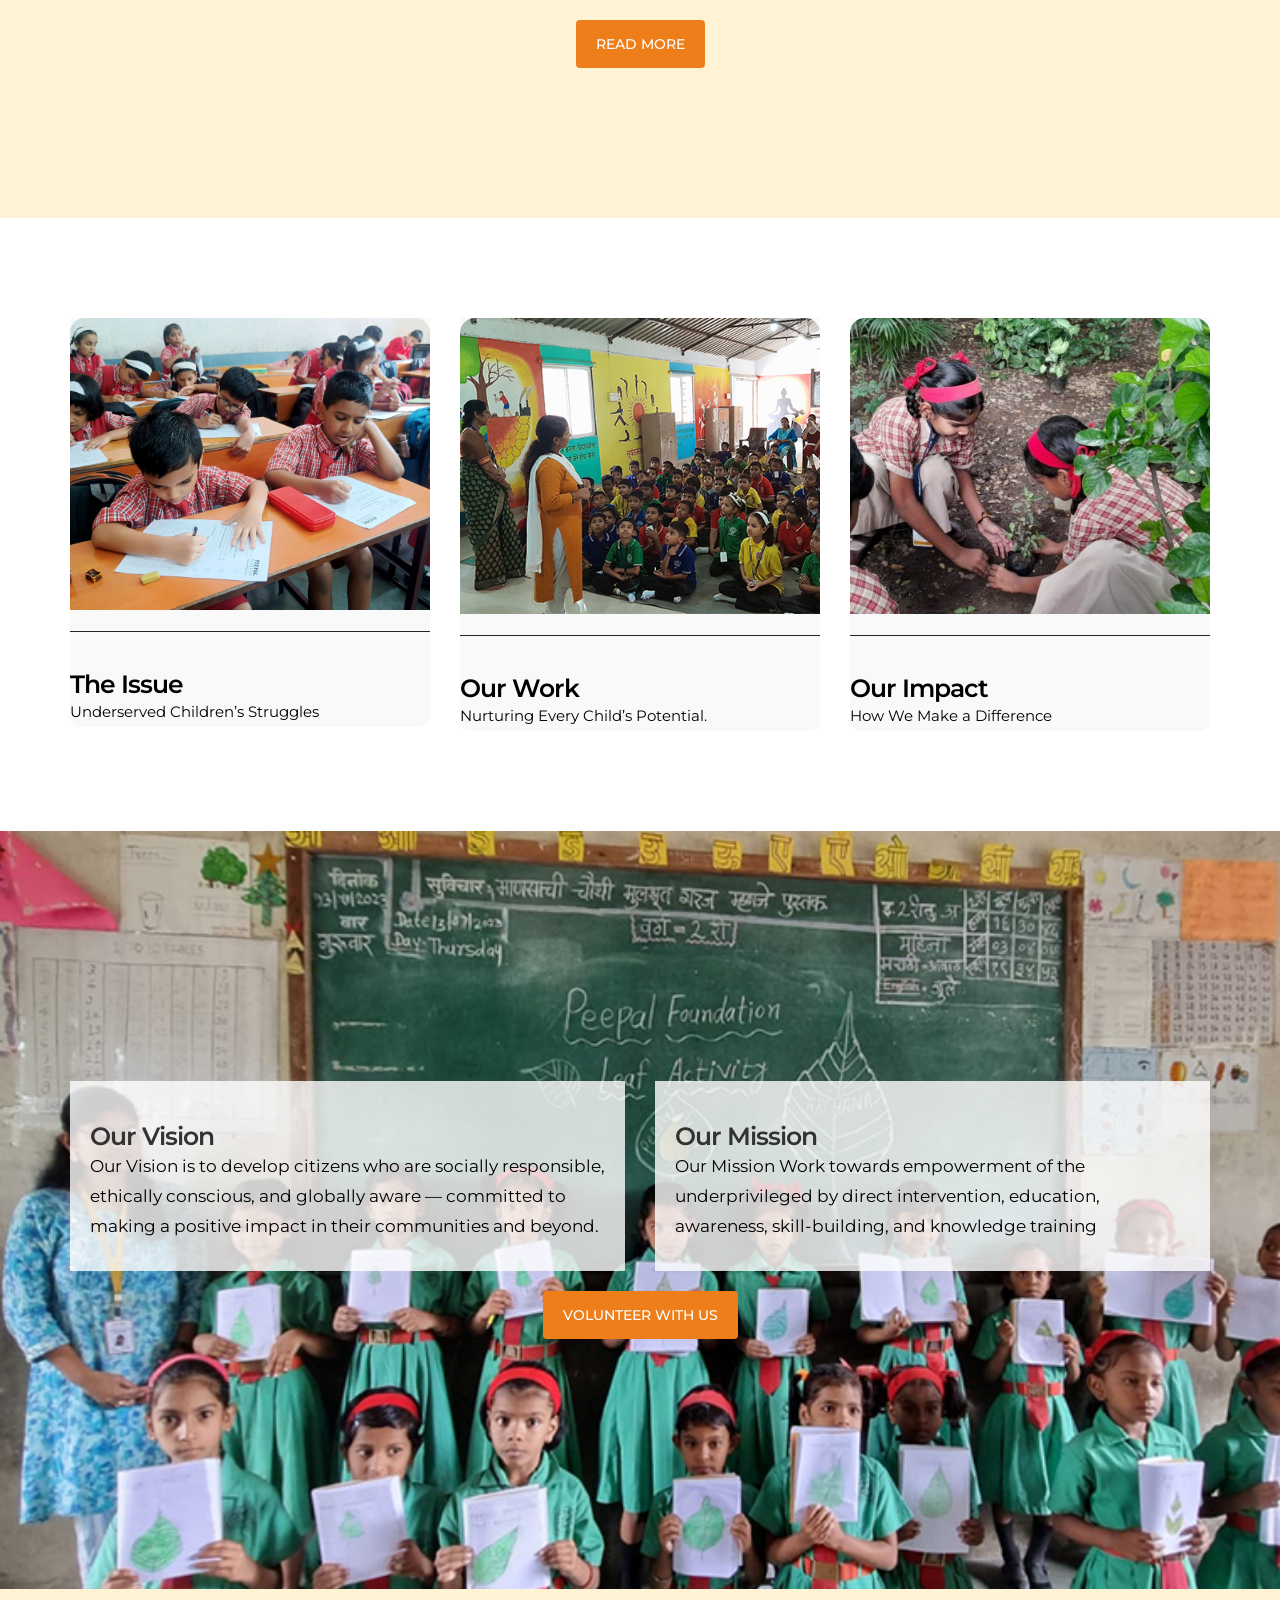
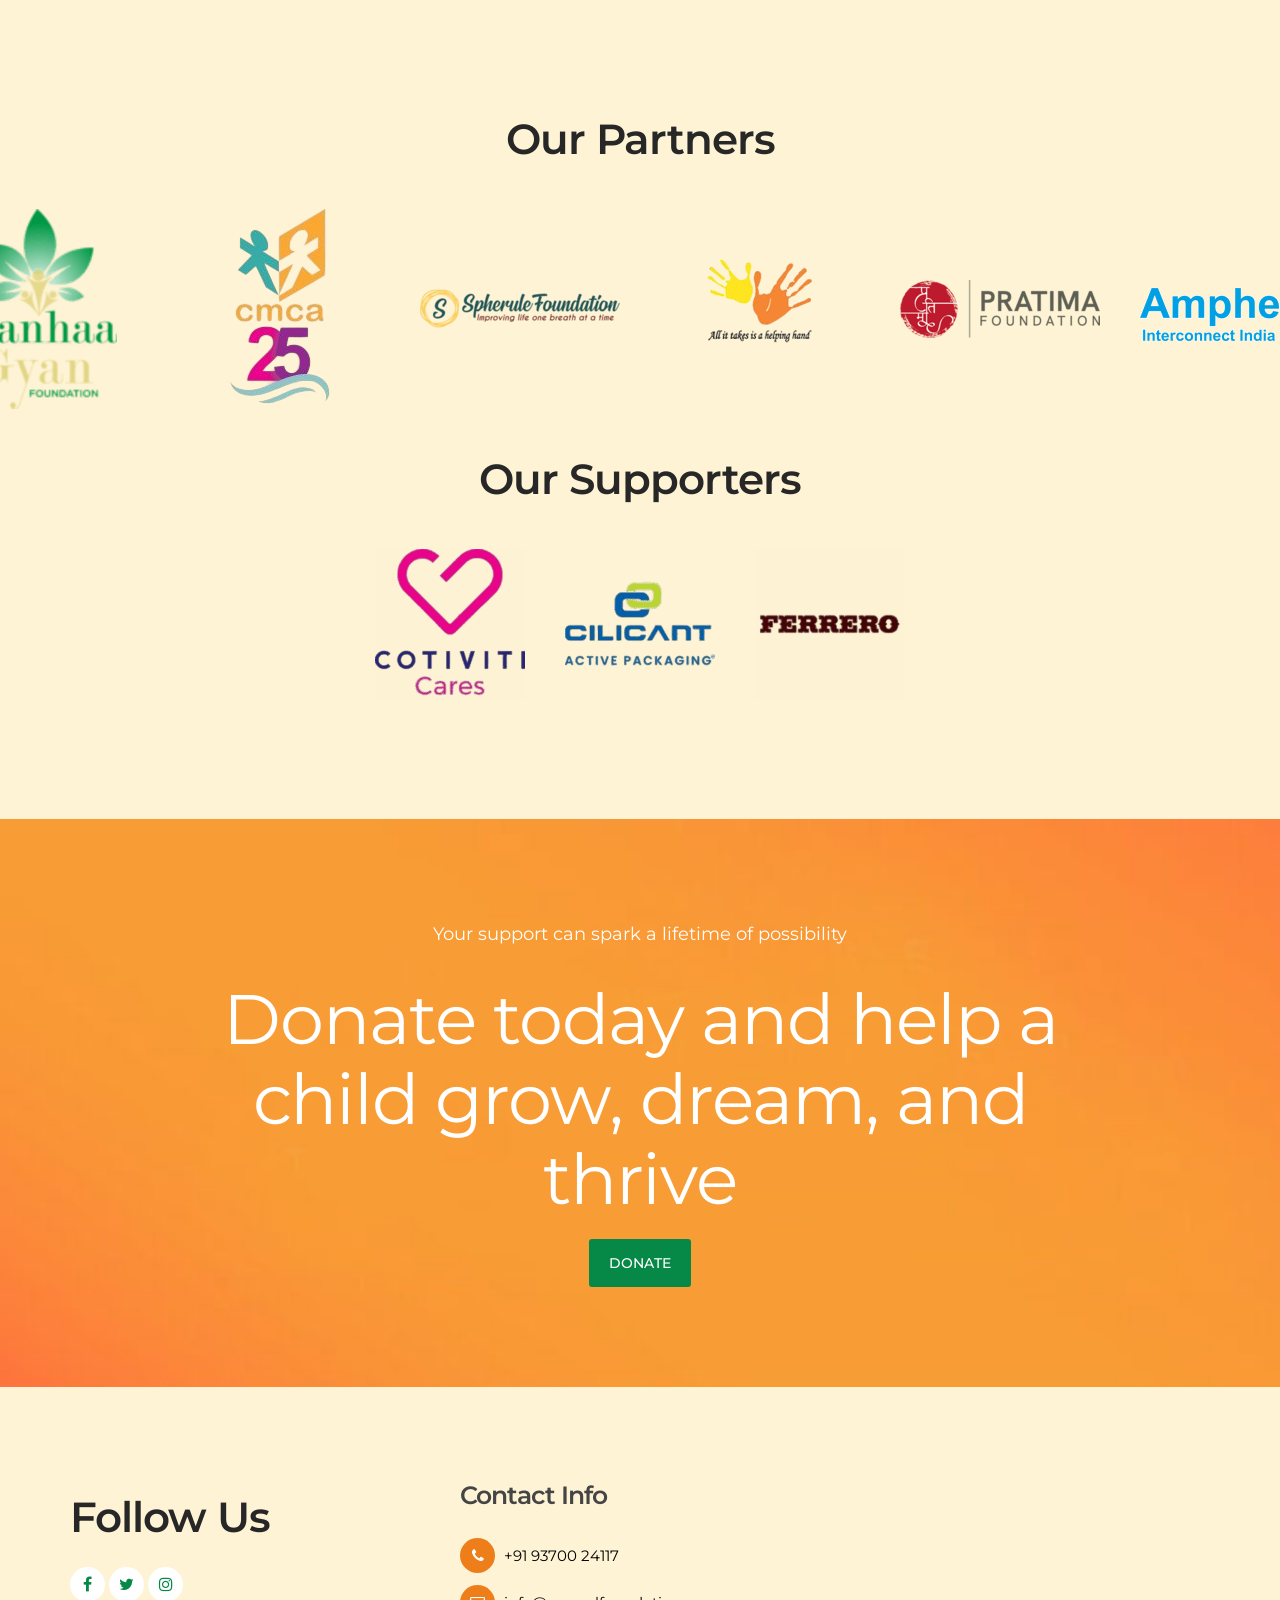
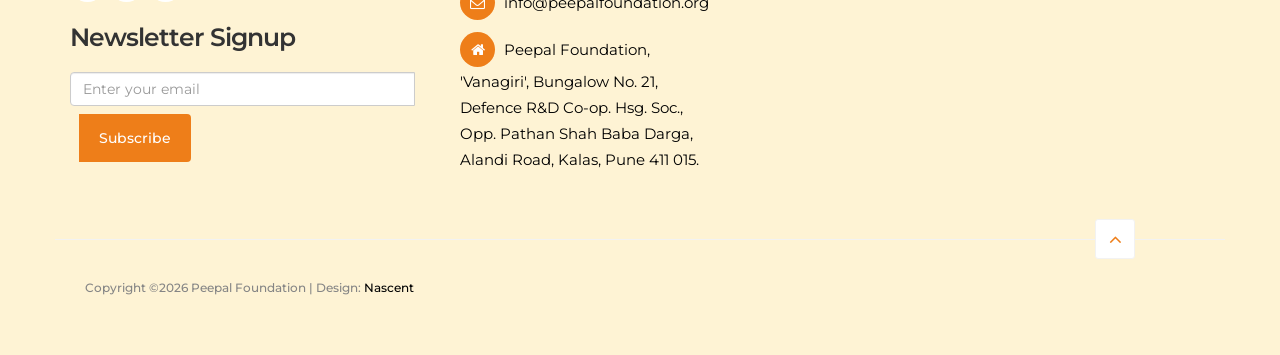
==== commit 9381cd7d: "Navbar Height Increase, Corosole Caption Background colour set" ====
--- a/index.html
+++ b/index.html
@@ -130,7 +130,7 @@
                                         <div class="col-md-offset-1 col-md-10">                                                            
                                              <h3>Every child deserves more than survival — they deserve to dream</h3>
                                              <h1>Empowering Dreams for Every Child</h1>                              
-                                             <a href="donate.html" class="section-btn btn btn-default smoothScroll">DONATE</a>
+                                             <!-- <a href="donate.html" class="section-btn btn btn-default smoothScroll">DONATE</a> -->
                                         </div>
                                    </div>
                               </div>
@@ -263,6 +263,7 @@
                          <img src="images/partner/03_Spherule-Foundation-1.png" class="img-responsive" alt="">
                          <img src="images/partner/04_Dr._Anjali_Morris_Foundation-removebg-preview-1.png" class="img-responsive" alt="">    
                          <img src="images/partner/05_Pratima-Foundation-2.png" class="img-responsive" alt="">    
+                         <img src="images/partner/06_Amphenol.png" class="img-responsive" alt="">    
                          </div>
                     </div>
                     <center> <h2 class="wow fadeInUp" data-wow-delay="0.2s">Our Supporters</h2></h2></center>
--- a/css/peepal-style.css
+++ b/css/peepal-style.css
@@ -7,7 +7,7 @@
 */
 
   /* @import url('https://fonts.googleapis.com/css?family=Poppins:400,500,600'); */
-  @import url('https://fonts.googleapis.com/css?family=Montserrat:400,,500,600');
+  @import url('https://fonts.googleapis.com/css?family=Montserrat:400,500,600');
 
   body {
     background: #fef3d4;
@@ -327,6 +327,7 @@
     border: none;
     margin-bottom: 0;
     padding: 10px;
+    height: 120px;
   }
 
   .navbar-default .navbar-brand {
@@ -367,17 +368,19 @@
     padding-left: 10px;
     -webkit-transition: all ease-in-out 0.4s;
     transition: all ease-in-out 0.4s;
+    background-color: transparent;
   }
 
   .navbar-default .navbar-nav > li a:hover {
     color: #df700f !important;
-  }
-/* 
-  .navbar-default .navbar-nav > li > a:hover,
-  .navbar-default .navbar-nav > li > a:focus {
+    background-color: transparent;
+  }
+
+  .navbar-default .navbar-nav > .open > a:hover,
+  .navbar-default .navbar-nav > .open > a:focus {
     color: #000000;
     background-color: transparent;
-  } */
+  }
 
   .navbar-default .navbar-nav > .active > a,
   .navbar-default .navbar-nav > .active > a:hover,
@@ -388,9 +391,11 @@
 
   .navbar-default .navbar-toggle {
     border: none;
-    padding-top: 10px;
-  }
-
+    padding-top: 40px;
+  }
+.navbar-toggle {
+  padding: 40px 10px;
+}
   .navbar-default .navbar-toggle .icon-bar {
     background: #ee7e19;
     border-color: transparent;
@@ -462,7 +467,16 @@
       width: 100%;
       justify-content: center;
   }
-
+/* .owl-carousel::before {
+  content: "";
+    position: absolute;
+    top: 0;
+    left: 0;
+    width: 100%;
+    height: 100%;
+    background-color: rgba(0, 0, 0, 0.4); /* Black with 50% opacity */
+    z-index: 1;
+} */
   .owl-theme .owl-dots .owl-dot span {
     width: 8px;
     height: 8px;
@@ -473,6 +487,7 @@
     -webkit-backface-visibility: visible;
     transition: opacity 200ms ease;
     border-radius: 30px;
+    z-index: 2;
   }
 
   .owl-theme .owl-dots .owl-dot.active span, .owl-theme .owl-dots .owl-dot:hover span {
@@ -485,10 +500,11 @@
     justify-content: center;
     flex-direction: column;
     text-align: center;
-    background-color: rgba(20,20,20,0.2);
+    background-color: rgba(20,20,20,0.5);
     height: 100%;
     color: #fff;
     cursor: e-resize;
+    z-index: 3;
   }
 
   .slider .item {
@@ -708,6 +724,9 @@
     line-height: 80px;
     padding: 10px;
   }
+  .donate-form{
+    padding:30px;
+  }
 /*---------------------------------------
       STORIES
   -----------------------------------------*/
@@ -724,6 +743,7 @@
     font-size: 1em;
 background-color: #068947;
 font-weight: bold;
+color: #000000;
   }
    .panel-success .panel-body{    
 background-color: transparent;
@@ -1209,7 +1229,7 @@
 }
 
 .content-slider .item {
-    height: 500px;
+    height: 600px;
     background-repeat: no-repeat;
     background-size: cover;
 }
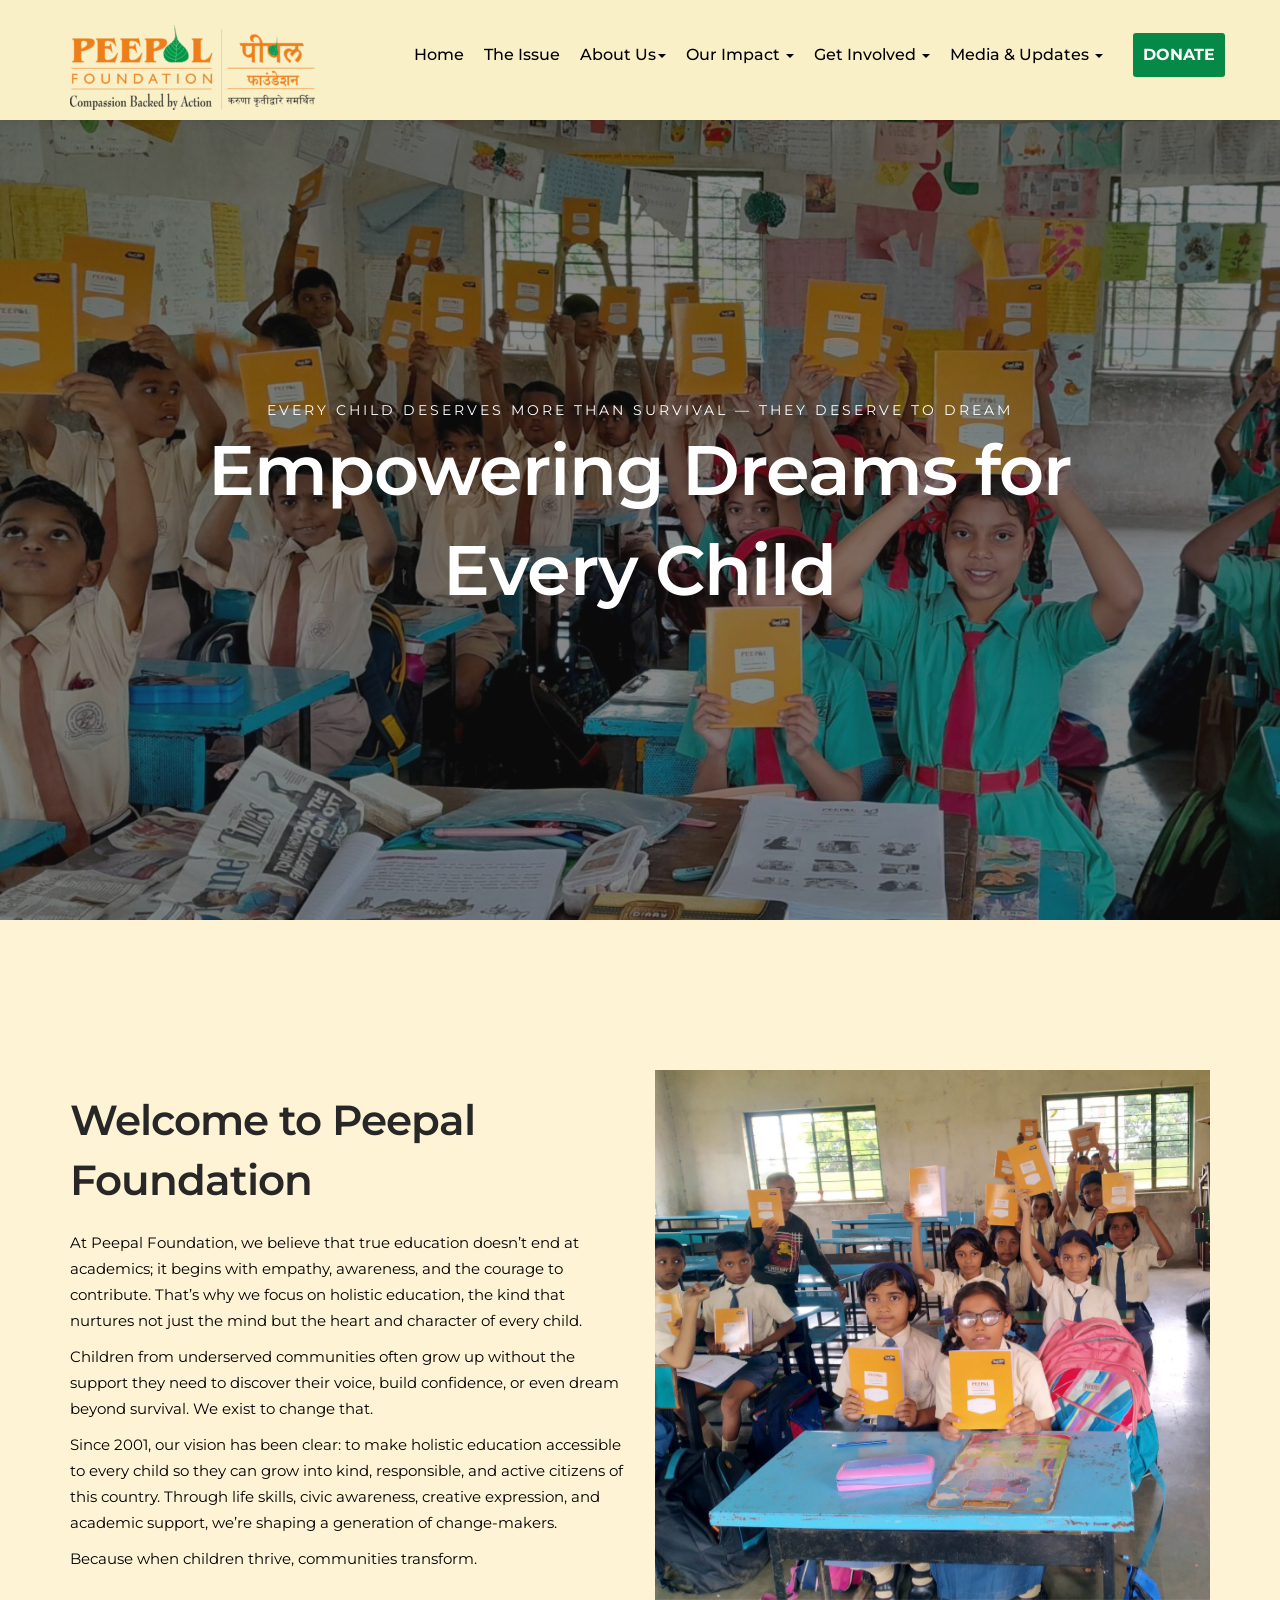
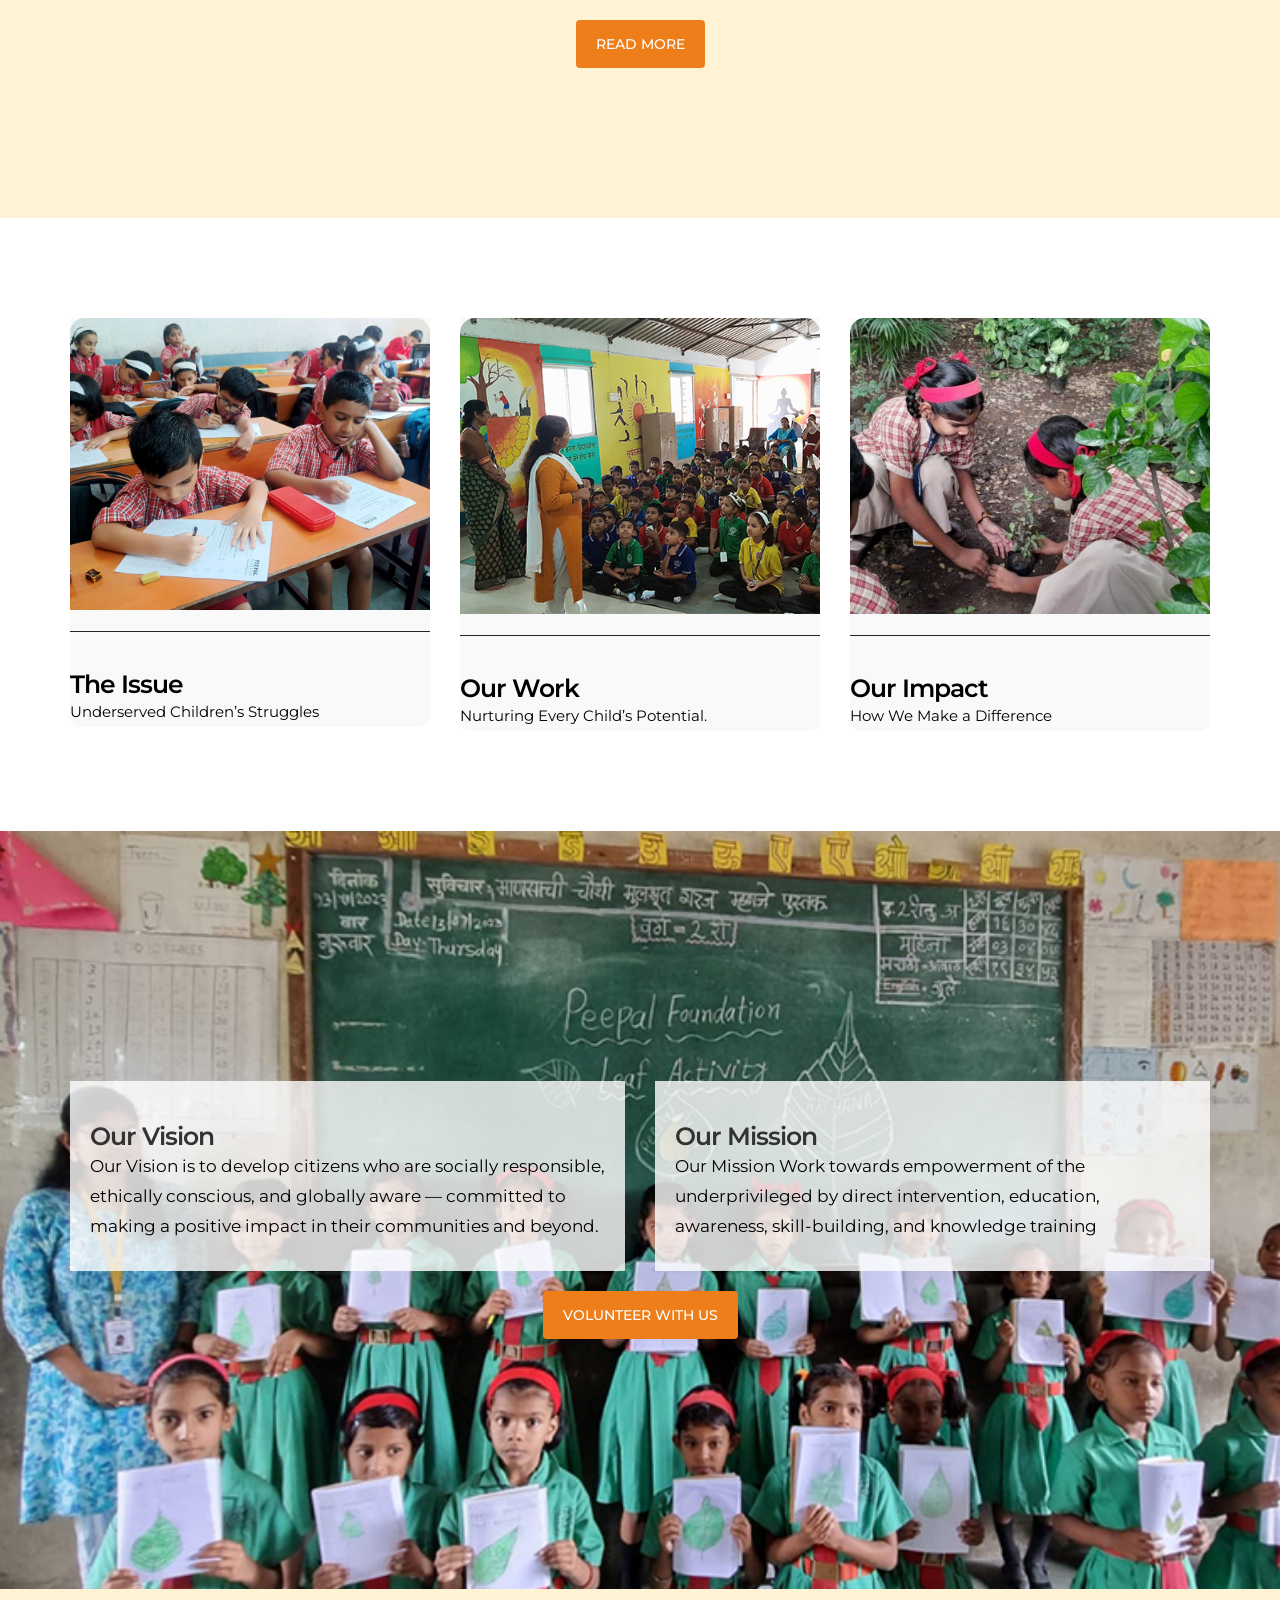
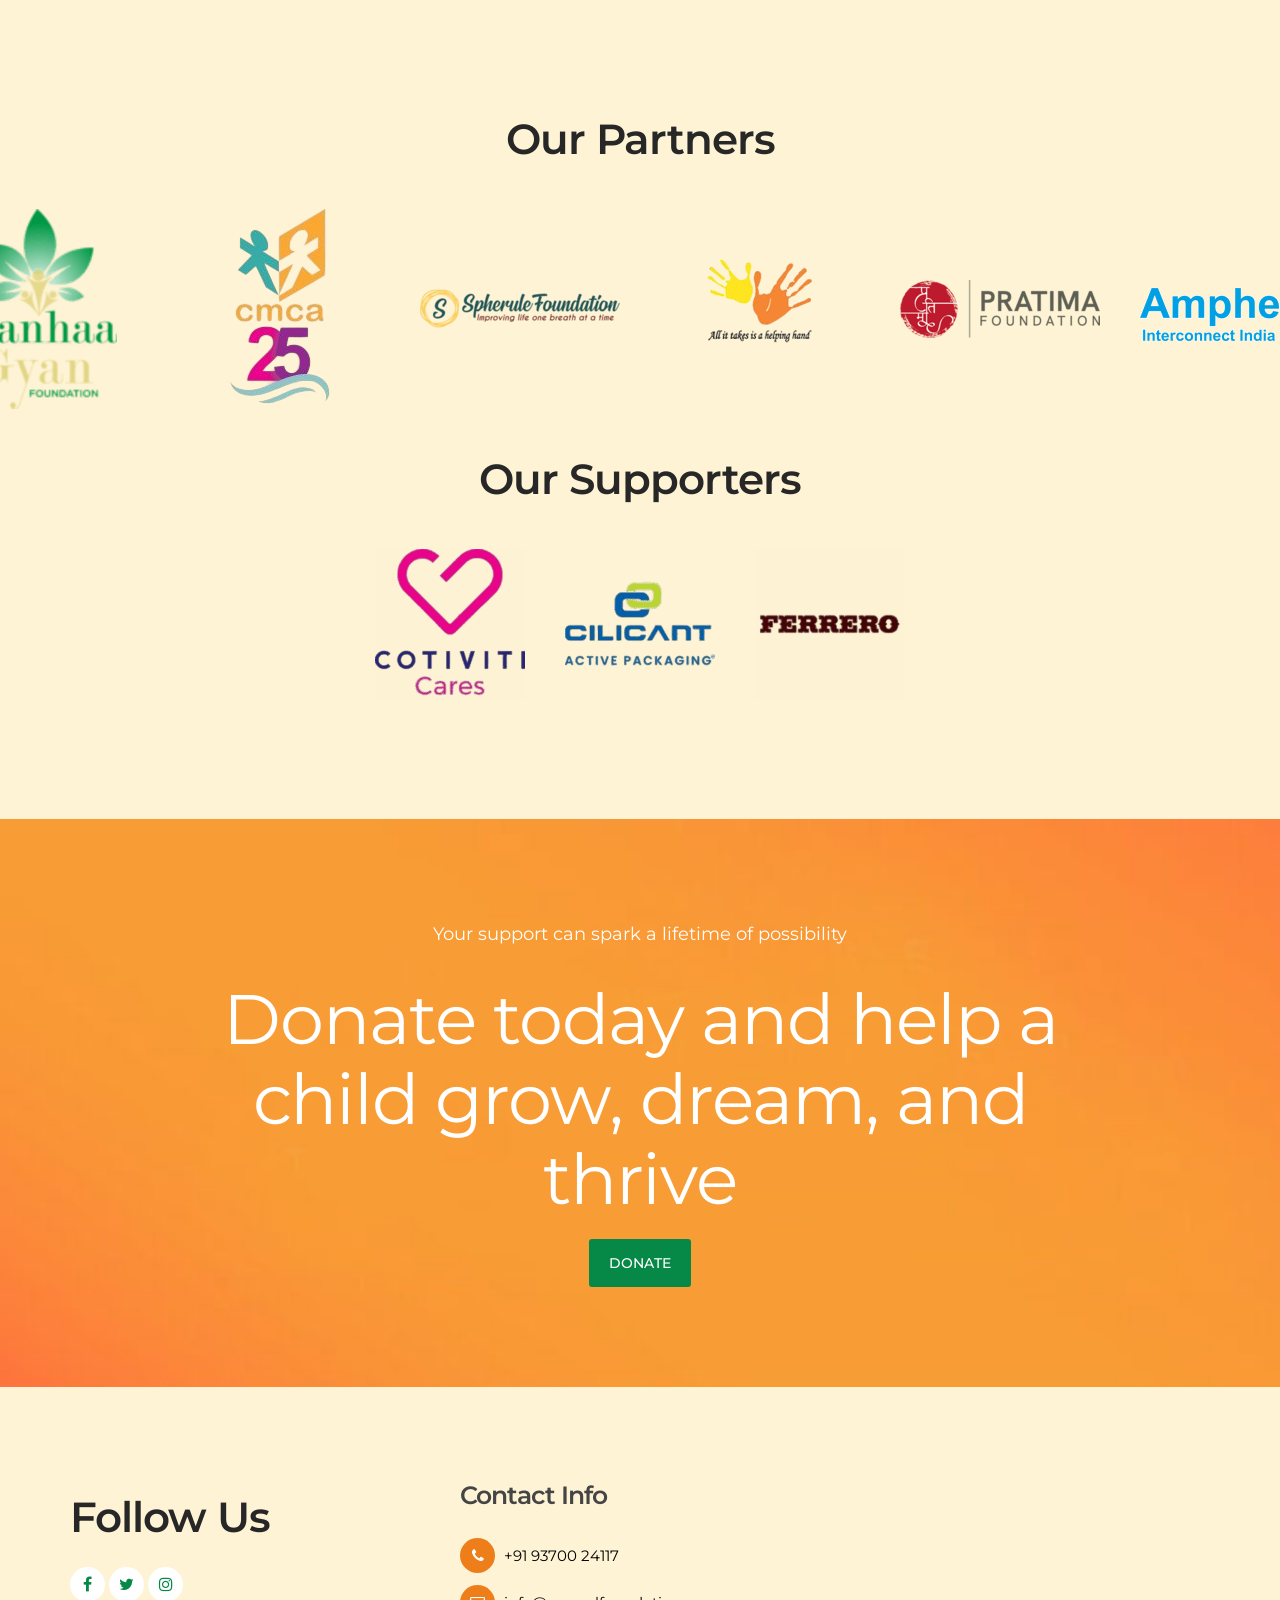
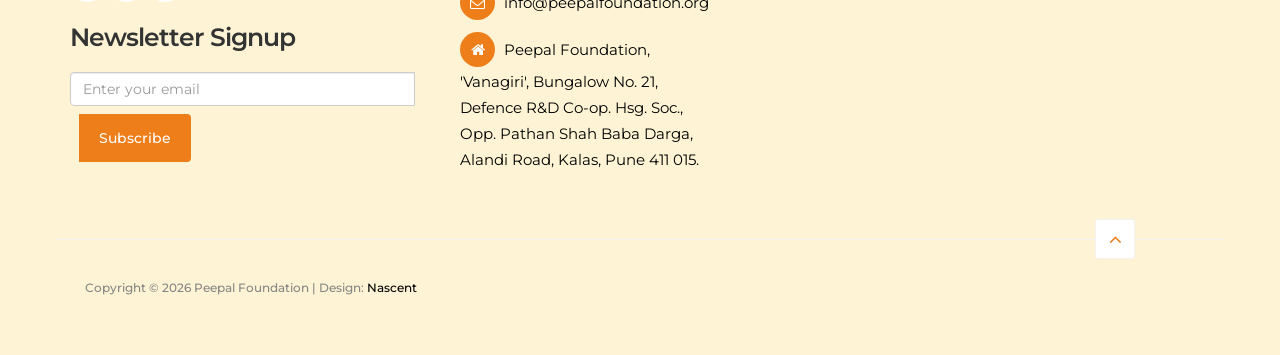
==== commit 30603139: "Navbar Errors resolved using Antigravity on Home page, CSS and JS file updated" ====
--- a/index.html
+++ b/index.html
@@ -1,9 +1,10 @@
 <!DOCTYPE html>
 <html lang="en">
+
 <head>
 
      <title>Peepal Foundation</title>
-<!--
+     <!--
 
 Template 2098 Health
 
@@ -30,6 +31,7 @@
 
 
 </head>
+
 <body id="top" data-spy="scroll" data-target=".navbar-collapse" data-offset="50">
 
      <!-- PRE LOADER -->
@@ -37,7 +39,7 @@
           <div class="spinner">
 
                <span class="spinner-rotate"></span>
-               
+
           </div>
      </section>
 
@@ -54,7 +56,8 @@
                     </button>
 
                     <!-- lOGO TEXT HERE -->
-                    <a href="index.html" class="navbar-brand"><img src="images/Peepal-Eng_Mar-Logo-scaled-245x85.png" class="img-responsive" alt="Peepal Foundation"></a>
+                    <a href="index.html" class="navbar-brand"><img src="images/Peepal-Eng_Mar-Logo-scaled-245x85.png"
+                              class="img-responsive" alt="Peepal Foundation"></a>
                </div>
 
                <!-- MENU LINKS -->
@@ -63,7 +66,8 @@
                          <li><a href="index.html" class="smoothScroll">Home</a></li>
                          <li><a href="the-issue.html" class="smoothScroll">The Issue</a></li>
                          <li class="dropdown">
-                              <a href="#" class="dropdown-toggle" data-toggle="dropdown" role="hover" aria-haspopup="true" aria-expanded="false">About Us<span class="caret"></span></a>
+                              <a href="#" class="dropdown-toggle" data-toggle="dropdown" role="button"
+                                   aria-haspopup="true" aria-expanded="false">About Us<span class="caret"></span></a>
                               <ul class="dropdown-menu">
                                    <li><a href="our-journey.html">Our Journey</a></li>
                                    <li role="separator" class="divider"></li>
@@ -76,17 +80,20 @@
                                    <li><a href="our-team.html">Our Team</a></li>
                                    <li role="separator" class="divider"></li>
                                    <li class="dropdown-submenu">
-                                        <a href="#">Our Policies</a>
+                                        <a href="#" class="dropdown-toggle">Our Policies</a>
                                         <ul class="dropdown-menu">
-                                             <li><a href="Downloads/PF-CHILD-PROTECTION-POLICY.pdf" target="_blank">Child Protection</a></li>
+                                             <li><a href="Downloads/PF-CHILD-PROTECTION-POLICY.pdf"
+                                                       target="_blank">Child Protection</a></li>
                                              <li role="separator" class="divider"></li>
-                                             <li><a href="Downloads/PF-Sexual-harrasment-policy.pdf" target="_blank">Sextual Harassment</a></li>
+                                             <li><a href="Downloads/PF-Sexual-harrasment-policy.pdf"
+                                                       target="_blank">Sextual Harassment</a></li>
                                         </ul>
                                    </li>
                               </ul>
                          </li>
                          <li class="dropdown">
-                              <a href="#" class="dropdown-toggle" data-toggle="dropdown" role="button" aria-haspopup="true" aria-expanded="false">Our Impact <span class="caret"></span></a>
+                              <a href="#" class="dropdown-toggle" data-toggle="dropdown" role="button"
+                                   aria-haspopup="true" aria-expanded="false">Our Impact <span class="caret"></span></a>
                               <ul class="dropdown-menu">
                                    <li><a href="our-stories.html">Our Stories</a></li>
                                    <li role="separator" class="divider"></li>
@@ -94,7 +101,9 @@
                               </ul>
                          </li>
                          <li class="dropdown">
-                              <a href="#" class="dropdown-toggle" data-toggle="dropdown" role="button" aria-haspopup="true" aria-expanded="false">Get Involved <span class="caret"></span></a>
+                              <a href="#" class="dropdown-toggle" data-toggle="dropdown" role="button"
+                                   aria-haspopup="true" aria-expanded="false">Get Involved <span
+                                        class="caret"></span></a>
                               <ul class="dropdown-menu">
                                    <li><a href="donate.html">Donate</a></li>
                                    <li role="separator" class="divider"></li>
@@ -102,7 +111,9 @@
                               </ul>
                          </li>
                          <li class="dropdown">
-                              <a href="#" class="dropdown-toggle" data-toggle="dropdown" role="button" aria-haspopup="true" aria-expanded="false">Media & Updates <span class="caret"></span></a>
+                              <a href="#" class="dropdown-toggle" data-toggle="dropdown" role="button"
+                                   aria-haspopup="true" aria-expanded="false">Media & Updates <span
+                                        class="caret"></span></a>
                               <ul class="dropdown-menu">
                                    <li><a href="annual-reports.html">Annual Report</a></li>
                                    <li role="separator" class="divider"></li>
@@ -124,18 +135,18 @@
           <div class="container">
                <div class="row">
 
-                         <div class="owl-carousel owl-theme">
-                              <div class="item item-first">
-                                   <div class="caption">
-                                        <div class="col-md-offset-1 col-md-10">                                                            
-                                             <h3>Every child deserves more than survival — they deserve to dream</h3>
-                                             <h1>Empowering Dreams for Every Child</h1>                              
-                                             <!-- <a href="donate.html" class="section-btn btn btn-default smoothScroll">DONATE</a> -->
-                                        </div>
+                    <div class="owl-carousel owl-theme">
+                         <div class="item item-first">
+                              <div class="caption">
+                                   <div class="col-md-offset-1 col-md-10">
+                                        <h3>Every child deserves more than survival — they deserve to dream</h3>
+                                        <h1>Empowering Dreams for Every Child</h1>
+                                        <!-- <a href="donate.html" class="section-btn btn btn-default smoothScroll">DONATE</a> -->
                                    </div>
                               </div>
-
-                              <!-- <div class="item item-second">
+                         </div>
+
+                         <!-- <div class="item item-second">
                                    <div class="caption">
                                         <div class="col-md-offset-1 col-md-10">
                                              <h3>Aenean luctus lobortis tellus</h3>
@@ -154,7 +165,7 @@
                                         </div>
                                    </div>
                               </div> -->
-                         </div>
+                    </div>
 
                </div>
           </div>
@@ -169,19 +180,27 @@
                          <div class="about-info">
                               <h2 class="wow fadeInUp" data-wow-delay="0.6s">Welcome to Peepal Foundation</h2>
                               <div class="wow fadeInUp" data-wow-delay="0.8s">
-                                   <p>At Peepal Foundation, we believe that true education doesn’t end at academics; it begins with empathy, awareness, and the courage to contribute. That’s why we focus on holistic education, the kind that nurtures not just the mind but the heart and character of every child.</p>
-                                   <p>Children from underserved communities often grow up without the support they need to discover their voice, build confidence, or even dream beyond survival. We exist to change that.</p>
-                                   <p>Since 2001, our vision has been clear: to make holistic education accessible to every child so they can grow into kind, responsible, and active citizens of this country. Through life skills, civic awareness, creative expression, and academic support, we’re shaping a generation of change-makers.</p>
+                                   <p>At Peepal Foundation, we believe that true education doesn’t end at academics; it
+                                        begins with empathy, awareness, and the courage to contribute. That’s why we
+                                        focus on holistic education, the kind that nurtures not just the mind but the
+                                        heart and character of every child.</p>
+                                   <p>Children from underserved communities often grow up without the support they need
+                                        to discover their voice, build confidence, or even dream beyond survival. We
+                                        exist to change that.</p>
+                                   <p>Since 2001, our vision has been clear: to make holistic education accessible to
+                                        every child so they can grow into kind, responsible, and active citizens of this
+                                        country. Through life skills, civic awareness, creative expression, and academic
+                                        support, we’re shaping a generation of change-makers.</p>
                                    <p>Because when children thrive, communities transform.</p>
                               </div>
-                              
+
                          </div>
                     </div>
                     <div class="col-md-6 col-sm-6">
                          <div class="wow fadeInUp" data-wow-delay="1s">
-                              <img src="images/home-about-peepal-foundation.jpg" class="img-responsive" alt="">                                   
-                         </div>
-                    </div>                    
+                              <img src="images/home-about-peepal-foundation.jpg" class="img-responsive" alt="">
+                         </div>
+                    </div>
                </div>
                <div class="row" style="margin-top: 20px;">
                     <div class="col-md-12 col-sm-12 wow fadeInUp" data-wow-delay="1.2s">
@@ -221,7 +240,7 @@
                                    <h3>Our Impact</h3>
                                    <p>How We Make a Difference</p>
                               </div>
-                              </div>
+                         </div>
                     </div>
                </div>
           </div>
@@ -233,19 +252,23 @@
                     <div class="col-md-6 col-sm-6">
                          <div class="vision-info wow fadeInUp" data-wow-delay="0.2s">
                               <h3>Our Vision</h3>
-                              <p>Our Vision is to develop citizens who are socially responsible, ethically conscious, and globally aware — committed to making a positive impact in their communities and beyond.</p>
-                         </div>
-                    </div>
-                    <div class="col-md-6 col-sm-6"> 
-<div class="vision-info wow fadeInUp" data-wow-delay="0.2s">
+                              <p>Our Vision is to develop citizens who are socially responsible, ethically conscious,
+                                   and globally aware — committed to making a positive impact in their communities and
+                                   beyond.</p>
+                         </div>
+                    </div>
+                    <div class="col-md-6 col-sm-6">
+                         <div class="vision-info wow fadeInUp" data-wow-delay="0.2s">
                               <h3>Our Mission</h3>
-                              <p>Our Mission Work towards empowerment of the underprivileged by direct intervention, education, awareness, skill-building, and knowledge training</p>
+                              <p>Our Mission Work towards empowerment of the underprivileged by direct intervention,
+                                   education, awareness, skill-building, and knowledge training</p>
                          </div>
                     </div>
                </div>
                <div class="row" style="margin-top: 20px;">
                     <div class="col-md-12 col-sm-12 wow fadeInUp" data-wow-delay="1.2s">
-                         <center><a href="volunteer.html" class="btn btn-warning smoothScroll">VOLUNTEER WITH US</a></center>
+                         <center><a href="volunteer.html" class="btn btn-warning smoothScroll">VOLUNTEER WITH US</a>
+                         </center>
                     </div>
                </div>
           </div>
@@ -254,24 +277,33 @@
 
      <section id="partner">
           <div class="container">
-               <center><h2 class="wow fadeInUp" data-wow-delay="0.2s">Our Partners</h2></center>
-                                  
-                    <div class="row">
-                         <div class="partner-info">
+               <center>
+                    <h2 class="wow fadeInUp" data-wow-delay="0.2s">Our Partners</h2>
+               </center>
+
+               <div class="row">
+                    <div class="partner-info">
                          <img src="images/partner/01_Nanhagyan-Foundation-2.png" class="img-responsive" alt="">
                          <img src="images/partner/02_CMCA-removebg-preview-1.png" class="img-responsive" alt="">
                          <img src="images/partner/03_Spherule-Foundation-1.png" class="img-responsive" alt="">
-                         <img src="images/partner/04_Dr._Anjali_Morris_Foundation-removebg-preview-1.png" class="img-responsive" alt="">    
-                         <img src="images/partner/05_Pratima-Foundation-2.png" class="img-responsive" alt="">    
-                         <img src="images/partner/06_Amphenol.png" class="img-responsive" alt="">    
-                         </div>
-                    </div>
-                    <center> <h2 class="wow fadeInUp" data-wow-delay="0.2s">Our Supporters</h2></h2></center>
-                    <div class="row">
-                         <div class="partner-info">
-                         <img src="images/supporter/8cf21d88-74ba-4789-96ed-d6de599c7d9a_removalai_preview-150x150.png" class="img-responsive" alt="">
-                         <img src="images/supporter/26da1ec6-cbab-4dba-9e02-1f4559dbd733_removalai_preview-150x150.png" class="img-responsive" alt="">
-                         <img src="images/supporter/132671f1-fcc9-4948-8b4f-b00dd2eeade1_removalai_preview-150x150.png" class="img-responsive" alt="">
+                         <img src="images/partner/04_Dr._Anjali_Morris_Foundation-removebg-preview-1.png"
+                              class="img-responsive" alt="">
+                         <img src="images/partner/05_Pratima-Foundation-2.png" class="img-responsive" alt="">
+                         <img src="images/partner/06_Amphenol.png" class="img-responsive" alt="">
+                    </div>
+               </div>
+               <center>
+                    <h2 class="wow fadeInUp" data-wow-delay="0.2s">Our Supporters</h2>
+                    </h2>
+               </center>
+               <div class="row">
+                    <div class="partner-info">
+                         <img src="images/supporter/8cf21d88-74ba-4789-96ed-d6de599c7d9a_removalai_preview-150x150.png"
+                              class="img-responsive" alt="">
+                         <img src="images/supporter/26da1ec6-cbab-4dba-9e02-1f4559dbd733_removalai_preview-150x150.png"
+                              class="img-responsive" alt="">
+                         <img src="images/supporter/132671f1-fcc9-4948-8b4f-b00dd2eeade1_removalai_preview-150x150.png"
+                              class="img-responsive" alt="">
                     </div>
                </div>
           </div>
@@ -279,79 +311,95 @@
 
      <section id="donate">
           <div class="container" style="display: flex;justify-content: center;align-items: center;">
-               
-               <div style="width: 80%;"><center><p>
-Your support can spark a lifetime of possibility</p>
-               <h2 class="wow fadeInUp" data-wow-delay="0.2s">Donate today and help a child grow, dream, and thrive</h2>
-                               <a href="donate.html" class="section-btn btn btn-default smoothScroll">DONATE</a>   
+
+               <div style="width: 80%;">
+                    <center>
+                         <p>
+                              Your support can spark a lifetime of possibility</p>
+                         <h2 class="wow fadeInUp" data-wow-delay="0.2s">Donate today and help a child grow, dream, and
+                              thrive</h2>
+                         <a href="donate.html" class="section-btn btn btn-default smoothScroll">DONATE</a>
                     </center>
-          </div>
-          </div>
-          </section>
-     
+               </div>
+          </div>
+     </section>
+
 
      <!-- FOOTER -->
      <footer data-stellar-background-ratio="5">
           <div class="container">
                <div class="row">
 
-                    <div class="col-md-4 col-sm-4"> 
+                    <div class="col-md-4 col-sm-4">
                          <div class="footer-thumb">
                               <div class="opening-hours">
                                    <h2 class="wow fadeInUp" data-wow-delay="0.4s">Follow Us</h2>
-                              </div> 
+                              </div>
 
                               <ul class="social-icon">
-                                   <li><a href="https://www.facebook.com/PeepalFoundationpune" class="fa fa-facebook" attr="facebook icon"></a></li>
-                                   <li><a href="https://www.instagram.com/_peepalfoundation_official/" class="fa fa-twitter"></a></li>
-                                   <li><a href="https://www.youtube.com/@peepalfoundation/featured" class="fa fa-instagram"></a></li>
+                                   <li><a href="https://www.facebook.com/PeepalFoundationpune" class="fa fa-facebook"
+                                             attr="facebook icon"></a></li>
+                                   <li><a href="https://www.instagram.com/_peepalfoundation_official/"
+                                             class="fa fa-twitter"></a></li>
+                                   <li><a href="https://www.youtube.com/@peepalfoundation/featured"
+                                             class="fa fa-instagram"></a></li>
                               </ul>
                               <div class="opening-hours">
                                    <h3 class="wow fadeInUp" data-wow-delay="0.4s">Newsletter Signup</h3>
                                    <div class="row">
                                         <div class="col-md-12">
-                                             <form id="newsletterForm" action="#" method="get" class="wow fadeInUp" data-wow-delay="0.8s">
+                                             <form id="newsletterForm" action="#" method="get" class="wow fadeInUp"
+                                                  data-wow-delay="0.8s">
                                                   <div class="input-group">
-                                                       <input type="email" class="form-control" placeholder="Enter your email" aria-label="Email Address" aria-describedby="subscribe-button">
+                                                       <input type="email" class="form-control"
+                                                            placeholder="Enter your email" aria-label="Email Address"
+                                                            aria-describedby="subscribe-button">
                                                        <span class="input-group-btn">
-                                                            <button class="btn btn-warning" type="button" id="subscribe-button">Subscribe</button>
+                                                            <button class="btn btn-warning" type="button"
+                                                                 id="subscribe-button">Subscribe</button>
                                                        </span>
                                                   </div>
-                                             </form>                                             
+                                             </form>
                                         </div>
                                    </div>
-                              </div> 
-                         </div>
-                    </div>
-
-
-                    <div class="col-md-4 col-sm-4">
-                         <div class="footer-thumb"> 
+                              </div>
+                         </div>
+                    </div>
+
+
+                    <div class="col-md-4 col-sm-4">
+                         <div class="footer-thumb">
                               <h4 class="wow fadeInUp" data-wow-delay="0.4s">Contact Info</h4>
-                              
+
                               <div class="contact-info">
                                    <p><i class="fa fa-phone"></i> <a hre="tel:+91937024117">+91 93700 24117</a></p>
-                                   <p><i class="fa fa-envelope-o"></i> <a href="mailto:info@peepalfoundation.org">info@peepalfoundation.org</a></p>
-                                   
-                              <p style="color:#000000;"><i class="fa fa-home"></i> Peepal Foundation,<br/>
-'Vanagiri', Bungalow No. 21,<br/>
-Defence R&D Co-op. Hsg. Soc.,<br/>
-Opp. Pathan Shah Baba Darga,<br/>
-Alandi Road, Kalas, Pune 411 015.</p>
-                              </div>
-                         </div>
-                    </div>
-
-                    <div class="col-md-4 col-sm-4"> 
-                         <iframe src="https://www.google.com/maps/embed?pb=!1m18!1m12!1m3!1d3781.8095839204148!2d73.87503267604535!3d18.582621482523063!2m3!1f0!2f0!3f0!3m2!1i1024!2i768!4f13.1!3m3!1m2!1s0x3bc2bf51898a632d%3A0xffb5db7c22df99db!2sPeepal%20Foundation!5e0!3m2!1sen!2sin!4v1781786557194!5m2!1sen!2sin" width="100%" height="250" style="border:0;" allowfullscreen="" loading="lazy" referrerpolicy="no-referrer-when-downgrade"></iframe>
+                                   <p><i class="fa fa-envelope-o"></i> <a
+                                             href="mailto:info@peepalfoundation.org">info@peepalfoundation.org</a></p>
+
+                                   <p style="color:#000000;"><i class="fa fa-home"></i> Peepal Foundation,<br />
+                                        'Vanagiri', Bungalow No. 21,<br />
+                                        Defence R&D Co-op. Hsg. Soc.,<br />
+                                        Opp. Pathan Shah Baba Darga,<br />
+                                        Alandi Road, Kalas, Pune 411 015.</p>
+                              </div>
+                         </div>
+                    </div>
+
+                    <div class="col-md-4 col-sm-4">
+                         <iframe
+                              src="https://www.google.com/maps/embed?pb=!1m18!1m12!1m3!1d3781.8095839204148!2d73.87503267604535!3d18.582621482523063!2m3!1f0!2f0!3f0!3m2!1i1024!2i768!4f13.1!3m3!1m2!1s0x3bc2bf51898a632d%3A0xffb5db7c22df99db!2sPeepal%20Foundation!5e0!3m2!1sen!2sin!4v1781786557194!5m2!1sen!2sin"
+                              width="100%" height="250" style="border:0;" allowfullscreen="" loading="lazy"
+                              referrerpolicy="no-referrer-when-downgrade"></iframe>
                     </div>
 
                     <div class="col-md-12 col-sm-12 border-top">
                          <div class="col-md-4 col-sm-6">
-                              <div class="copyright-text"> 
-                                   <p>Copyright &copy;<script>document.write(new Date().getFullYear());</script> Peepal Foundation 
-                                   
-                                   | Design: <a href="https://www.nascent.co.in" target="_parent">Nascent</a></p>
+                              <div class="copyright-text">
+                                   <p>Copyright &copy;
+                                        <script>document.write(new Date().getFullYear());</script> Peepal Foundation
+
+                                        | Design: <a href="https://www.nascent.co.in" target="_parent">Nascent</a>
+                                   </p>
                               </div>
                          </div>
                          <div class="col-md-6 col-sm-6">
@@ -363,12 +411,13 @@
                               </div> -->
                          </div>
                          <div class="col-md-2 col-sm-2 text-align-center">
-                              <div class="angle-up-btn"> 
-                                  <a href="#top" class="smoothScroll wow fadeInUp" data-wow-delay="1.2s"><i class="fa fa-angle-up"></i></a>
-                              </div>
-                         </div>   
-                    </div>
-                    
+                              <div class="angle-up-btn">
+                                   <a href="#top" class="smoothScroll wow fadeInUp" data-wow-delay="1.2s"><i
+                                             class="fa fa-angle-up"></i></a>
+                              </div>
+                         </div>
+                    </div>
+
                </div>
           </div>
      </footer>
@@ -400,4 +449,5 @@
 </script> -->
 
 </body>
+
 </html>
--- a/css/peepal-style.css
+++ b/css/peepal-style.css
@@ -467,16 +467,6 @@
       width: 100%;
       justify-content: center;
   }
-/* .owl-carousel::before {
-  content: "";
-    position: absolute;
-    top: 0;
-    left: 0;
-    width: 100%;
-    height: 100%;
-    background-color: rgba(0, 0, 0, 0.4); /* Black with 50% opacity */
-    z-index: 1;
-} */
   .owl-theme .owl-dots .owl-dot span {
     width: 8px;
     height: 8px;
